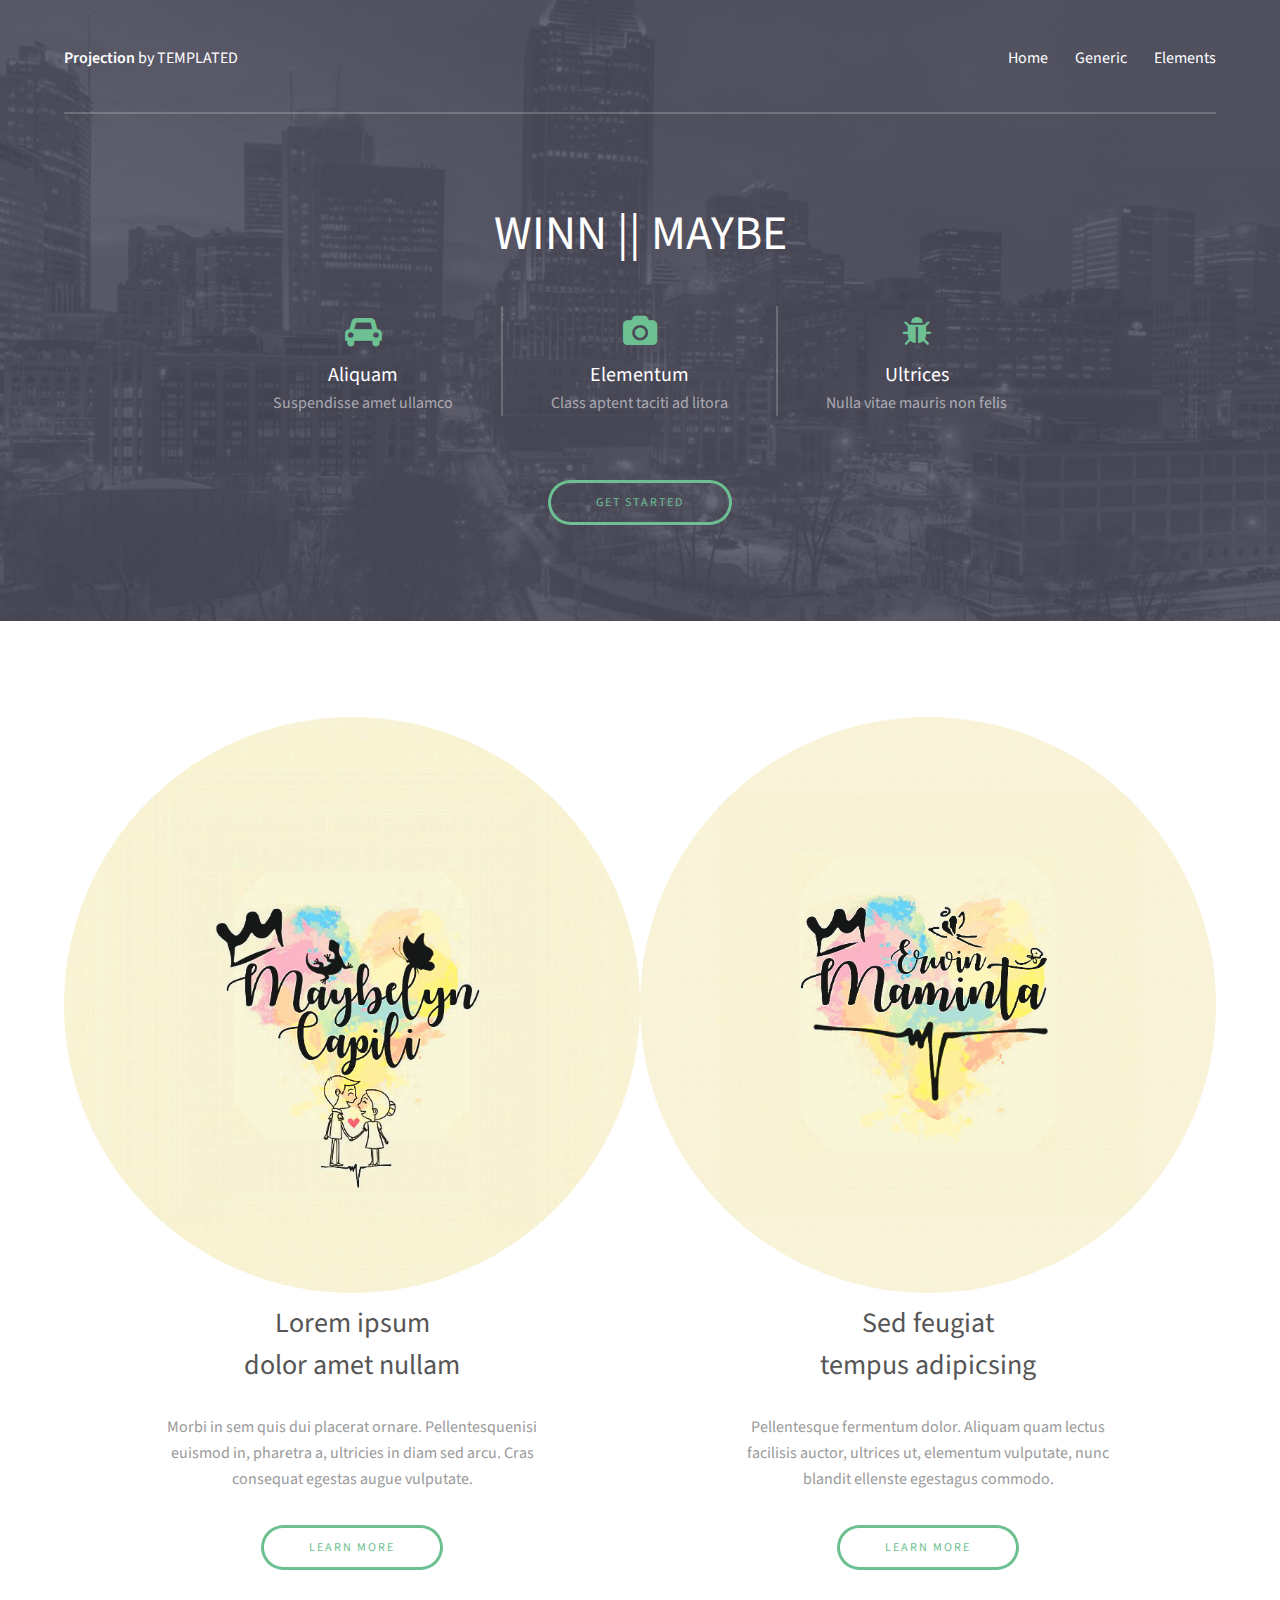
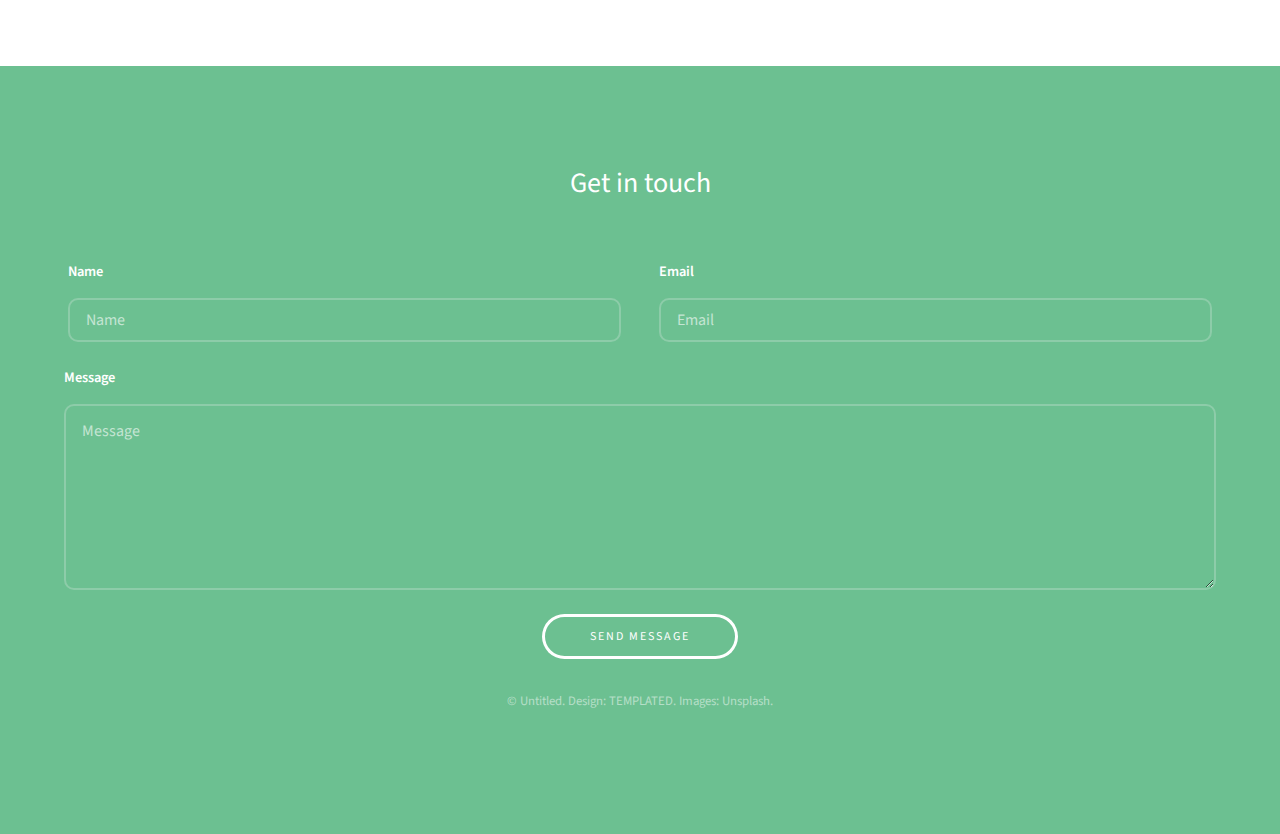
==== index.html @ 6ca0cdcb "File name changes" ====
<!DOCTYPE HTML>
<!--
	Projection by TEMPLATED
	templated.co @templatedco
	Released for free under the Creative Commons Attribution 3.0 license (templated.co/license)
-->
<html>
	<head>
		<title>Erwin and Maybe</title>
		<meta charset="utf-8" />
		<meta name="viewport" content="width=device-width, initial-scale=1" />
		<link rel="stylesheet" href="assets/css/main.css" />
	</head>
	<body>

		<!-- Header -->
			<header id="header">
				<div class="inner">
					<a href="index.html" class="logo"><strong>Projection</strong> by TEMPLATED</a>
					<nav id="nav">
						<a href="index.html">Home</a>
						<a href="generic.html">Generic</a>
						<a href="elements.html">Elements</a>
					</nav>
					<a href="#navPanel" class="navPanelToggle"><span class="fa fa-bars"></span></a>
				</div>
			</header>

		<!-- Banner -->
			<section id="banner">
				<div class="inner">
					<header>
						<h1>WINN || MAYBE</h1>
					</header>

					<div class="flex ">

						<div>
							<span class="icon fa-car"></span>
							<h3>Aliquam</h3>
							<p>Suspendisse amet ullamco</p>
						</div>

						<div>
							<span class="icon fa-camera"></span>
							<h3>Elementum</h3>
							<p>Class aptent taciti ad litora</p>
						</div>

						<div>
							<span class="icon fa-bug"></span>
							<h3>Ultrices</h3>
							<p>Nulla vitae mauris non felis</p>
						</div>

					</div>

					<footer>
						<a href="#" class="button">Get Started</a>
					</footer>
				</div>
			</section>


		<!-- Three -->
			<section id="three" class="wrapper align-center">
				<div class="inner">
					<div class="flex flex-2">
						<article>
							<div class="image round">
								<img src="images/images/erwin.jpg" width="100%" alt="Winn"/>
							</div>
							<header>
								<h3>Lorem ipsum<br /> dolor amet nullam</h3>
							</header>
							<p>Morbi in sem quis dui placerat ornare. Pellentesquenisi<br />euismod in, pharetra a, ultricies in diam sed arcu. Cras<br />consequat  egestas augue vulputate.</p>
							<footer>
								<a href="#" class="button">Learn More</a>
							</footer>
						</article>
						<article>
							<div class="image round">
								<img src="images/images/maybe.jpg" width="100%" alt="Maybe"/>
							</div>
							<header>
								<h3>Sed feugiat<br /> tempus adipicsing</h3>
							</header>
							<p>Pellentesque fermentum dolor. Aliquam quam lectus<br />facilisis auctor, ultrices ut, elementum vulputate, nunc<br /> blandit ellenste egestagus commodo.</p>
							<footer>
								<a href="#" class="button">Learn More</a>
							</footer>
						</article>
					</div>
				</div>
			</section>

		<!-- Footer -->
			<footer id="footer">
				<div class="inner">

					<h3>Get in touch</h3>

					<form action="#" method="post">

						<div class="field half first">
							<label for="name">Name</label>
							<input name="name" id="name" type="text" placeholder="Name">
						</div>
						<div class="field half">
							<label for="email">Email</label>
							<input name="email" id="email" type="email" placeholder="Email">
						</div>
						<div class="field">
							<label for="message">Message</label>
							<textarea name="message" id="message" rows="6" placeholder="Message"></textarea>
						</div>
						<ul class="actions">
							<li><input value="Send Message" class="button alt" type="submit"></li>
						</ul>
					</form>

					<div class="copyright">
						&copy; Untitled. Design: <a href="https://templated.co">TEMPLATED</a>. Images: <a href="https://unsplash.com">Unsplash</a>.
					</div>

				</div>
			</footer>

<!-- Scripts -->
	<script src="assets/js/jquery.min.js"></script>
			<script src="assets/js/skel.min.js"></script>
			<script src="assets/js/util.js"></script>
			<script src="assets/js/main.js"></script>


	</body>
</html>
---- assets/css/main.css ----
@charset "UTF-8";
@import url(font-awesome.min.css);
@import "https://fonts.googleapis.com/css?family=Source+Sans+Pro:300,400,600";

/*
	Projection by TEMPLATED
	templated.co @templatedco
	Released for free under the Creative Commons Attribution 3.0 license (templated.co/license)
*/

/* Reset */

	html, body, div, span, applet, object, iframe, h1, h2, h3, h4, h5, h6, p, blockquote, pre, a, abbr, acronym, address, big, cite, code, del, dfn, em, img, ins, kbd, q, s, samp, small, strike, strong, sub, sup, tt, var, b, u, i, center, dl, dt, dd, ol, ul, li, fieldset, form, label, legend, table, caption, tbody, tfoot, thead, tr, th, td, article, aside, canvas, details, embed, figure, figcaption, footer, header, hgroup, menu, nav, output, ruby, section, summary, time, mark, audio, video {
		margin: 0;
		padding: 0;
		border: 0;
		font-size: 100%;
		font: inherit;
		vertical-align: baseline;
	}

	article, aside, details, figcaption, figure, footer, header, hgroup, menu, nav, section {
		display: block;
	}

	body {
		line-height: 1;
	}

	ol, ul {
		list-style: none;
	}

	blockquote, q {
		quotes: none;
	}

	blockquote:before, blockquote:after, q:before, q:after {
		content: '';
		content: none;
	}

	table {
		border-collapse: collapse;
		border-spacing: 0;
	}

	body {
		-webkit-text-size-adjust: none;
	}

/* Box Model */

	*, *:before, *:after {
		-moz-box-sizing: border-box;
		-webkit-box-sizing: border-box;
		box-sizing: border-box;
	}

/* Containers */

	.container {
		margin-left: auto;
		margin-right: auto;
	}

	.container.\31 25\25 {
		width: 100%;
		max-width: 100em;
		min-width: 80em;
	}

	.container.\37 5\25 {
		width: 60em;
	}

	.container.\35 0\25 {
		width: 40em;
	}

	.container.\32 5\25 {
		width: 20em;
	}

	.container {
		width: 80em;
	}

	@media screen and (max-width: 1680px) {

		.container.\31 25\25 {
			width: 100%;
			max-width: 100em;
			min-width: 80em;
		}

		.container.\37 5\25 {
			width: 60em;
		}

		.container.\35 0\25 {
			width: 40em;
		}

		.container.\32 5\25 {
			width: 20em;
		}

		.container {
			width: 80em;
		}

	}

	@media screen and (max-width: 1280px) {

		.container.\31 25\25 {
			width: 100%;
			max-width: 81.25em;
			min-width: 65em;
		}

		.container.\37 5\25 {
			width: 48.75em;
		}

		.container.\35 0\25 {
			width: 32.5em;
		}

		.container.\32 5\25 {
			width: 16.25em;
		}

		.container {
			width: 65em;
		}

	}

	@media screen and (max-width: 980px) {

		.container.\31 25\25 {
			width: 100%;
			max-width: 112.5%;
			min-width: 90%;
		}

		.container.\37 5\25 {
			width: 67.5%;
		}

		.container.\35 0\25 {
			width: 45%;
		}

		.container.\32 5\25 {
			width: 22.5%;
		}

		.container {
			width: 90%;
		}

	}

	@media screen and (max-width: 736px) {

		.container.\31 25\25 {
			width: 100%;
			max-width: 112.5%;
			min-width: 90%;
		}

		.container.\37 5\25 {
			width: 67.5%;
		}

		.container.\35 0\25 {
			width: 45%;
		}

		.container.\32 5\25 {
			width: 22.5%;
		}

		.container {
			width: 90% !important;
		}

	}

	@media screen and (max-width: 480px) {

		.container.\31 25\25 {
			width: 100%;
			max-width: 112.5%;
			min-width: 90%;
		}

		.container.\37 5\25 {
			width: 67.5%;
		}

		.container.\35 0\25 {
			width: 45%;
		}

		.container.\32 5\25 {
			width: 22.5%;
		}

		.container {
			width: 90% !important;
		}

	}

/* Grid */

	.row {
		border-bottom: solid 1px transparent;
		-moz-box-sizing: border-box;
		-webkit-box-sizing: border-box;
		box-sizing: border-box;
	}

	.row > * {
		float: left;
		-moz-box-sizing: border-box;
		-webkit-box-sizing: border-box;
		box-sizing: border-box;
	}

	.row:after, .row:before {
		content: '';
		display: block;
		clear: both;
		height: 0;
	}

	.row.uniform > * > :first-child {
		margin-top: 0;
	}

	.row.uniform > * > :last-child {
		margin-bottom: 0;
	}

	.row.\30 \25 > * {
		padding: 0 0 0 0em;
	}

	.row.\30 \25 {
		margin: 0 0 -1px 0em;
	}

	.row.uniform.\30 \25 > * {
		padding: 0em 0 0 0em;
	}

	.row.uniform.\30 \25 {
		margin: 0em 0 -1px 0em;
	}

	.row > * {
		padding: 0 0 0 2em;
	}

	.row {
		margin: 0 0 -1px -2em;
	}

	.row.uniform > * {
		padding: 2em 0 0 2em;
	}

	.row.uniform {
		margin: -2em 0 -1px -2em;
	}

	.row.\32 00\25 > * {
		padding: 0 0 0 4em;
	}

	.row.\32 00\25 {
		margin: 0 0 -1px -4em;
	}

	.row.uniform.\32 00\25 > * {
		padding: 4em 0 0 4em;
	}

	.row.uniform.\32 00\25 {
		margin: -4em 0 -1px -4em;
	}

	.row.\31 50\25 > * {
		padding: 0 0 0 3em;
	}

	.row.\31 50\25 {
		margin: 0 0 -1px -3em;
	}

	.row.uniform.\31 50\25 > * {
		padding: 3em 0 0 3em;
	}

	.row.uniform.\31 50\25 {
		margin: -3em 0 -1px -3em;
	}

	.row.\35 0\25 > * {
		padding: 0 0 0 1em;
	}

	.row.\35 0\25 {
		margin: 0 0 -1px -1em;
	}

	.row.uniform.\35 0\25 > * {
		padding: 1em 0 0 1em;
	}

	.row.uniform.\35 0\25 {
		margin: -1em 0 -1px -1em;
	}

	.row.\32 5\25 > * {
		padding: 0 0 0 0.5em;
	}

	.row.\32 5\25 {
		margin: 0 0 -1px -0.5em;
	}

	.row.uniform.\32 5\25 > * {
		padding: 0.5em 0 0 0.5em;
	}

	.row.uniform.\32 5\25 {
		margin: -0.5em 0 -1px -0.5em;
	}

	.\31 2u, .\31 2u\24 {
		width: 100%;
		clear: none;
		margin-left: 0;
	}

	.\31 1u, .\31 1u\24 {
		width: 91.6666666667%;
		clear: none;
		margin-left: 0;
	}

	.\31 0u, .\31 0u\24 {
		width: 83.3333333333%;
		clear: none;
		margin-left: 0;
	}

	.\39 u, .\39 u\24 {
		width: 75%;
		clear: none;
		margin-left: 0;
	}

	.\38 u, .\38 u\24 {
		width: 66.6666666667%;
		clear: none;
		margin-left: 0;
	}

	.\37 u, .\37 u\24 {
		width: 58.3333333333%;
		clear: none;
		margin-left: 0;
	}

	.\36 u, .\36 u\24 {
		width: 50%;
		clear: none;
		margin-left: 0;
	}

	.\35 u, .\35 u\24 {
		width: 41.6666666667%;
		clear: none;
		margin-left: 0;
	}

	.\34 u, .\34 u\24 {
		width: 33.3333333333%;
		clear: none;
		margin-left: 0;
	}

	.\33 u, .\33 u\24 {
		width: 25%;
		clear: none;
		margin-left: 0;
	}

	.\32 u, .\32 u\24 {
		width: 16.6666666667%;
		clear: none;
		margin-left: 0;
	}

	.\31 u, .\31 u\24 {
		width: 8.3333333333%;
		clear: none;
		margin-left: 0;
	}

	.\31 2u\24 + *,
	.\31 1u\24 + *,
	.\31 0u\24 + *,
	.\39 u\24 + *,
	.\38 u\24 + *,
	.\37 u\24 + *,
	.\36 u\24 + *,
	.\35 u\24 + *,
	.\34 u\24 + *,
	.\33 u\24 + *,
	.\32 u\24 + *,
	.\31 u\24 + * {
		clear: left;
	}

	.\-11u {
		margin-left: 91.66667%;
	}

	.\-10u {
		margin-left: 83.33333%;
	}

	.\-9u {
		margin-left: 75%;
	}

	.\-8u {
		margin-left: 66.66667%;
	}

	.\-7u {
		margin-left: 58.33333%;
	}

	.\-6u {
		margin-left: 50%;
	}

	.\-5u {
		margin-left: 41.66667%;
	}

	.\-4u {
		margin-left: 33.33333%;
	}

	.\-3u {
		margin-left: 25%;
	}

	.\-2u {
		margin-left: 16.66667%;
	}

	.\-1u {
		margin-left: 8.33333%;
	}

	@media screen and (max-width: 1680px) {

		.row > * {
			padding: 0 0 0 2em;
		}

		.row {
			margin: 0 0 -1px -2em;
		}

		.row.uniform > * {
			padding: 2em 0 0 2em;
		}

		.row.uniform {
			margin: -2em 0 -1px -2em;
		}

		.row.\32 00\25 > * {
			padding: 0 0 0 4em;
		}

		.row.\32 00\25 {
			margin: 0 0 -1px -4em;
		}

		.row.uniform.\32 00\25 > * {
			padding: 4em 0 0 4em;
		}

		.row.uniform.\32 00\25 {
			margin: -4em 0 -1px -4em;
		}

		.row.\31 50\25 > * {
			padding: 0 0 0 3em;
		}

		.row.\31 50\25 {
			margin: 0 0 -1px -3em;
		}

		.row.uniform.\31 50\25 > * {
			padding: 3em 0 0 3em;
		}

		.row.uniform.\31 50\25 {
			margin: -3em 0 -1px -3em;
		}

		.row.\35 0\25 > * {
			padding: 0 0 0 1em;
		}

		.row.\35 0\25 {
			margin: 0 0 -1px -1em;
		}

		.row.uniform.\35 0\25 > * {
			padding: 1em 0 0 1em;
		}

		.row.uniform.\35 0\25 {
			margin: -1em 0 -1px -1em;
		}

		.row.\32 5\25 > * {
			padding: 0 0 0 0.5em;
		}

		.row.\32 5\25 {
			margin: 0 0 -1px -0.5em;
		}

		.row.uniform.\32 5\25 > * {
			padding: 0.5em 0 0 0.5em;
		}

		.row.uniform.\32 5\25 {
			margin: -0.5em 0 -1px -0.5em;
		}

		.\31 2u\28xlarge\29, .\31 2u\24\28xlarge\29 {
			width: 100%;
			clear: none;
			margin-left: 0;
		}

		.\31 1u\28xlarge\29, .\31 1u\24\28xlarge\29 {
			width: 91.6666666667%;
			clear: none;
			margin-left: 0;
		}

		.\31 0u\28xlarge\29, .\31 0u\24\28xlarge\29 {
			width: 83.3333333333%;
			clear: none;
			margin-left: 0;
		}

		.\39 u\28xlarge\29, .\39 u\24\28xlarge\29 {
			width: 75%;
			clear: none;
			margin-left: 0;
		}

		.\38 u\28xlarge\29, .\38 u\24\28xlarge\29 {
			width: 66.6666666667%;
			clear: none;
			margin-left: 0;
		}

		.\37 u\28xlarge\29, .\37 u\24\28xlarge\29 {
			width: 58.3333333333%;
			clear: none;
			margin-left: 0;
		}

		.\36 u\28xlarge\29, .\36 u\24\28xlarge\29 {
			width: 50%;
			clear: none;
			margin-left: 0;
		}

		.\35 u\28xlarge\29, .\35 u\24\28xlarge\29 {
			width: 41.6666666667%;
			clear: none;
			margin-left: 0;
		}

		.\34 u\28xlarge\29, .\34 u\24\28xlarge\29 {
			width: 33.3333333333%;
			clear: none;
			margin-left: 0;
		}

		.\33 u\28xlarge\29, .\33 u\24\28xlarge\29 {
			width: 25%;
			clear: none;
			margin-left: 0;
		}

		.\32 u\28xlarge\29, .\32 u\24\28xlarge\29 {
			width: 16.6666666667%;
			clear: none;
			margin-left: 0;
		}

		.\31 u\28xlarge\29, .\31 u\24\28xlarge\29 {
			width: 8.3333333333%;
			clear: none;
			margin-left: 0;
		}

		.\31 2u\24\28xlarge\29 + *,
		.\31 1u\24\28xlarge\29 + *,
		.\31 0u\24\28xlarge\29 + *,
		.\39 u\24\28xlarge\29 + *,
		.\38 u\24\28xlarge\29 + *,
		.\37 u\24\28xlarge\29 + *,
		.\36 u\24\28xlarge\29 + *,
		.\35 u\24\28xlarge\29 + *,
		.\34 u\24\28xlarge\29 + *,
		.\33 u\24\28xlarge\29 + *,
		.\32 u\24\28xlarge\29 + *,
		.\31 u\24\28xlarge\29 + * {
			clear: left;
		}

		.\-11u\28xlarge\29 {
			margin-left: 91.66667%;
		}

		.\-10u\28xlarge\29 {
			margin-left: 83.33333%;
		}

		.\-9u\28xlarge\29 {
			margin-left: 75%;
		}

		.\-8u\28xlarge\29 {
			margin-left: 66.66667%;
		}

		.\-7u\28xlarge\29 {
			margin-left: 58.33333%;
		}

		.\-6u\28xlarge\29 {
			margin-left: 50%;
		}

		.\-5u\28xlarge\29 {
			margin-left: 41.66667%;
		}

		.\-4u\28xlarge\29 {
			margin-left: 33.33333%;
		}

		.\-3u\28xlarge\29 {
			margin-left: 25%;
		}

		.\-2u\28xlarge\29 {
			margin-left: 16.66667%;
		}

		.\-1u\28xlarge\29 {
			margin-left: 8.33333%;
		}

	}

	@media screen and (max-width: 1280px) {

		.row > * {
			padding: 0 0 0 1.5em;
		}

		.row {
			margin: 0 0 -1px -1.5em;
		}

		.row.uniform > * {
			padding: 1.5em 0 0 1.5em;
		}

		.row.uniform {
			margin: -1.5em 0 -1px -1.5em;
		}

		.row.\32 00\25 > * {
			padding: 0 0 0 3em;
		}

		.row.\32 00\25 {
			margin: 0 0 -1px -3em;
		}

		.row.uniform.\32 00\25 > * {
			padding: 3em 0 0 3em;
		}

		.row.uniform.\32 00\25 {
			margin: -3em 0 -1px -3em;
		}

		.row.\31 50\25 > * {
			padding: 0 0 0 2.25em;
		}

		.row.\31 50\25 {
			margin: 0 0 -1px -2.25em;
		}

		.row.uniform.\31 50\25 > * {
			padding: 2.25em 0 0 2.25em;
		}

		.row.uniform.\31 50\25 {
			margin: -2.25em 0 -1px -2.25em;
		}

		.row.\35 0\25 > * {
			padding: 0 0 0 0.75em;
		}

		.row.\35 0\25 {
			margin: 0 0 -1px -0.75em;
		}

		.row.uniform.\35 0\25 > * {
			padding: 0.75em 0 0 0.75em;
		}

		.row.uniform.\35 0\25 {
			margin: -0.75em 0 -1px -0.75em;
		}

		.row.\32 5\25 > * {
			padding: 0 0 0 0.375em;
		}

		.row.\32 5\25 {
			margin: 0 0 -1px -0.375em;
		}

		.row.uniform.\32 5\25 > * {
			padding: 0.375em 0 0 0.375em;
		}

		.row.uniform.\32 5\25 {
			margin: -0.375em 0 -1px -0.375em;
		}

		.\31 2u\28large\29, .\31 2u\24\28large\29 {
			width: 100%;
			clear: none;
			margin-left: 0;
		}

		.\31 1u\28large\29, .\31 1u\24\28large\29 {
			width: 91.6666666667%;
			clear: none;
			margin-left: 0;
		}

		.\31 0u\28large\29, .\31 0u\24\28large\29 {
			width: 83.3333333333%;
			clear: none;
			margin-left: 0;
		}

		.\39 u\28large\29, .\39 u\24\28large\29 {
			width: 75%;
			clear: none;
			margin-left: 0;
		}

		.\38 u\28large\29, .\38 u\24\28large\29 {
			width: 66.6666666667%;
			clear: none;
			margin-left: 0;
		}

		.\37 u\28large\29, .\37 u\24\28large\29 {
			width: 58.3333333333%;
			clear: none;
			margin-left: 0;
		}

		.\36 u\28large\29, .\36 u\24\28large\29 {
			width: 50%;
			clear: none;
			margin-left: 0;
		}

		.\35 u\28large\29, .\35 u\24\28large\29 {
			width: 41.6666666667%;
			clear: none;
			margin-left: 0;
		}

		.\34 u\28large\29, .\34 u\24\28large\29 {
			width: 33.3333333333%;
			clear: none;
			margin-left: 0;
		}

		.\33 u\28large\29, .\33 u\24\28large\29 {
			width: 25%;
			clear: none;
			margin-left: 0;
		}

		.\32 u\28large\29, .\32 u\24\28large\29 {
			width: 16.6666666667%;
			clear: none;
			margin-left: 0;
		}

		.\31 u\28large\29, .\31 u\24\28large\29 {
			width: 8.3333333333%;
			clear: none;
			margin-left: 0;
		}

		.\31 2u\24\28large\29 + *,
		.\31 1u\24\28large\29 + *,
		.\31 0u\24\28large\29 + *,
		.\39 u\24\28large\29 + *,
		.\38 u\24\28large\29 + *,
		.\37 u\24\28large\29 + *,
		.\36 u\24\28large\29 + *,
		.\35 u\24\28large\29 + *,
		.\34 u\24\28large\29 + *,
		.\33 u\24\28large\29 + *,
		.\32 u\24\28large\29 + *,
		.\31 u\24\28large\29 + * {
			clear: left;
		}

		.\-11u\28large\29 {
			margin-left: 91.66667%;
		}

		.\-10u\28large\29 {
			margin-left: 83.33333%;
		}

		.\-9u\28large\29 {
			margin-left: 75%;
		}

		.\-8u\28large\29 {
			margin-left: 66.66667%;
		}

		.\-7u\28large\29 {
			margin-left: 58.33333%;
		}

		.\-6u\28large\29 {
			margin-left: 50%;
		}

		.\-5u\28large\29 {
			margin-left: 41.66667%;
		}

		.\-4u\28large\29 {
			margin-left: 33.33333%;
		}

		.\-3u\28large\29 {
			margin-left: 25%;
		}

		.\-2u\28large\29 {
			margin-left: 16.66667%;
		}

		.\-1u\28large\29 {
			margin-left: 8.33333%;
		}

	}

	@media screen and (max-width: 980px) {

		.row > * {
			padding: 0 0 0 1.5em;
		}

		.row {
			margin: 0 0 -1px -1.5em;
		}

		.row.uniform > * {
			padding: 1.5em 0 0 1.5em;
		}

		.row.uniform {
			margin: -1.5em 0 -1px -1.5em;
		}

		.row.\32 00\25 > * {
			padding: 0 0 0 3em;
		}

		.row.\32 00\25 {
			margin: 0 0 -1px -3em;
		}

		.row.uniform.\32 00\25 > * {
			padding: 3em 0 0 3em;
		}

		.row.uniform.\32 00\25 {
			margin: -3em 0 -1px -3em;
		}

		.row.\31 50\25 > * {
			padding: 0 0 0 2.25em;
		}

		.row.\31 50\25 {
			margin: 0 0 -1px -2.25em;
		}

		.row.uniform.\31 50\25 > * {
			padding: 2.25em 0 0 2.25em;
		}

		.row.uniform.\31 50\25 {
			margin: -2.25em 0 -1px -2.25em;
		}

		.row.\35 0\25 > * {
			padding: 0 0 0 0.75em;
		}

		.row.\35 0\25 {
			margin: 0 0 -1px -0.75em;
		}

		.row.uniform.\35 0\25 > * {
			padding: 0.75em 0 0 0.75em;
		}

		.row.uniform.\35 0\25 {
			margin: -0.75em 0 -1px -0.75em;
		}

		.row.\32 5\25 > * {
			padding: 0 0 0 0.375em;
		}

		.row.\32 5\25 {
			margin: 0 0 -1px -0.375em;
		}

		.row.uniform.\32 5\25 > * {
			padding: 0.375em 0 0 0.375em;
		}

		.row.uniform.\32 5\25 {
			margin: -0.375em 0 -1px -0.375em;
		}

		.\31 2u\28medium\29, .\31 2u\24\28medium\29 {
			width: 100%;
			clear: none;
			margin-left: 0;
		}

		.\31 1u\28medium\29, .\31 1u\24\28medium\29 {
			width: 91.6666666667%;
			clear: none;
			margin-left: 0;
		}

		.\31 0u\28medium\29, .\31 0u\24\28medium\29 {
			width: 83.3333333333%;
			clear: none;
			margin-left: 0;
		}

		.\39 u\28medium\29, .\39 u\24\28medium\29 {
			width: 75%;
			clear: none;
			margin-left: 0;
		}

		.\38 u\28medium\29, .\38 u\24\28medium\29 {
			width: 66.6666666667%;
			clear: none;
			margin-left: 0;
		}

		.\37 u\28medium\29, .\37 u\24\28medium\29 {
			width: 58.3333333333%;
			clear: none;
			margin-left: 0;
		}

		.\36 u\28medium\29, .\36 u\24\28medium\29 {
			width: 50%;
			clear: none;
			margin-left: 0;
		}

		.\35 u\28medium\29, .\35 u\24\28medium\29 {
			width: 41.6666666667%;
			clear: none;
			margin-left: 0;
		}

		.\34 u\28medium\29, .\34 u\24\28medium\29 {
			width: 33.3333333333%;
			clear: none;
			margin-left: 0;
		}

		.\33 u\28medium\29, .\33 u\24\28medium\29 {
			width: 25%;
			clear: none;
			margin-left: 0;
		}

		.\32 u\28medium\29, .\32 u\24\28medium\29 {
			width: 16.6666666667%;
			clear: none;
			margin-left: 0;
		}

		.\31 u\28medium\29, .\31 u\24\28medium\29 {
			width: 8.3333333333%;
			clear: none;
			margin-left: 0;
		}

		.\31 2u\24\28medium\29 + *,
		.\31 1u\24\28medium\29 + *,
		.\31 0u\24\28medium\29 + *,
		.\39 u\24\28medium\29 + *,
		.\38 u\24\28medium\29 + *,
		.\37 u\24\28medium\29 + *,
		.\36 u\24\28medium\29 + *,
		.\35 u\24\28medium\29 + *,
		.\34 u\24\28medium\29 + *,
		.\33 u\24\28medium\29 + *,
		.\32 u\24\28medium\29 + *,
		.\31 u\24\28medium\29 + * {
			clear: left;
		}

		.\-11u\28medium\29 {
			margin-left: 91.66667%;
		}

		.\-10u\28medium\29 {
			margin-left: 83.33333%;
		}

		.\-9u\28medium\29 {
			margin-left: 75%;
		}

		.\-8u\28medium\29 {
			margin-left: 66.66667%;
		}

		.\-7u\28medium\29 {
			margin-left: 58.33333%;
		}

		.\-6u\28medium\29 {
			margin-left: 50%;
		}

		.\-5u\28medium\29 {
			margin-left: 41.66667%;
		}

		.\-4u\28medium\29 {
			margin-left: 33.33333%;
		}

		.\-3u\28medium\29 {
			margin-left: 25%;
		}

		.\-2u\28medium\29 {
			margin-left: 16.66667%;
		}

		.\-1u\28medium\29 {
			margin-left: 8.33333%;
		}

	}

	@media screen and (max-width: 736px) {

		.row > * {
			padding: 0 0 0 1.25em;
		}

		.row {
			margin: 0 0 -1px -1.25em;
		}

		.row.uniform > * {
			padding: 1.25em 0 0 1.25em;
		}

		.row.uniform {
			margin: -1.25em 0 -1px -1.25em;
		}

		.row.\32 00\25 > * {
			padding: 0 0 0 2.5em;
		}

		.row.\32 00\25 {
			margin: 0 0 -1px -2.5em;
		}

		.row.uniform.\32 00\25 > * {
			padding: 2.5em 0 0 2.5em;
		}

		.row.uniform.\32 00\25 {
			margin: -2.5em 0 -1px -2.5em;
		}

		.row.\31 50\25 > * {
			padding: 0 0 0 1.875em;
		}

		.row.\31 50\25 {
			margin: 0 0 -1px -1.875em;
		}

		.row.uniform.\31 50\25 > * {
			padding: 1.875em 0 0 1.875em;
		}

		.row.uniform.\31 50\25 {
			margin: -1.875em 0 -1px -1.875em;
		}

		.row.\35 0\25 > * {
			padding: 0 0 0 0.625em;
		}

		.row.\35 0\25 {
			margin: 0 0 -1px -0.625em;
		}

		.row.uniform.\35 0\25 > * {
			padding: 0.625em 0 0 0.625em;
		}

		.row.uniform.\35 0\25 {
			margin: -0.625em 0 -1px -0.625em;
		}

		.row.\32 5\25 > * {
			padding: 0 0 0 0.3125em;
		}

		.row.\32 5\25 {
			margin: 0 0 -1px -0.3125em;
		}

		.row.uniform.\32 5\25 > * {
			padding: 0.3125em 0 0 0.3125em;
		}

		.row.uniform.\32 5\25 {
			margin: -0.3125em 0 -1px -0.3125em;
		}

		.\31 2u\28small\29, .\31 2u\24\28small\29 {
			width: 100%;
			clear: none;
			margin-left: 0;
		}

		.\31 1u\28small\29, .\31 1u\24\28small\29 {
			width: 91.6666666667%;
			clear: none;
			margin-left: 0;
		}

		.\31 0u\28small\29, .\31 0u\24\28small\29 {
			width: 83.3333333333%;
			clear: none;
			margin-left: 0;
		}

		.\39 u\28small\29, .\39 u\24\28small\29 {
			width: 75%;
			clear: none;
			margin-left: 0;
		}

		.\38 u\28small\29, .\38 u\24\28small\29 {
			width: 66.6666666667%;
			clear: none;
			margin-left: 0;
		}

		.\37 u\28small\29, .\37 u\24\28small\29 {
			width: 58.3333333333%;
			clear: none;
			margin-left: 0;
		}

		.\36 u\28small\29, .\36 u\24\28small\29 {
			width: 50%;
			clear: none;
			margin-left: 0;
		}

		.\35 u\28small\29, .\35 u\24\28small\29 {
			width: 41.6666666667%;
			clear: none;
			margin-left: 0;
		}

		.\34 u\28small\29, .\34 u\24\28small\29 {
			width: 33.3333333333%;
			clear: none;
			margin-left: 0;
		}

		.\33 u\28small\29, .\33 u\24\28small\29 {
			width: 25%;
			clear: none;
			margin-left: 0;
		}

		.\32 u\28small\29, .\32 u\24\28small\29 {
			width: 16.6666666667%;
			clear: none;
			margin-left: 0;
		}

		.\31 u\28small\29, .\31 u\24\28small\29 {
			width: 8.3333333333%;
			clear: none;
			margin-left: 0;
		}

		.\31 2u\24\28small\29 + *,
		.\31 1u\24\28small\29 + *,
		.\31 0u\24\28small\29 + *,
		.\39 u\24\28small\29 + *,
		.\38 u\24\28small\29 + *,
		.\37 u\24\28small\29 + *,
		.\36 u\24\28small\29 + *,
		.\35 u\24\28small\29 + *,
		.\34 u\24\28small\29 + *,
		.\33 u\24\28small\29 + *,
		.\32 u\24\28small\29 + *,
		.\31 u\24\28small\29 + * {
			clear: left;
		}

		.\-11u\28small\29 {
			margin-left: 91.66667%;
		}

		.\-10u\28small\29 {
			margin-left: 83.33333%;
		}

		.\-9u\28small\29 {
			margin-left: 75%;
		}

		.\-8u\28small\29 {
			margin-left: 66.66667%;
		}

		.\-7u\28small\29 {
			margin-left: 58.33333%;
		}

		.\-6u\28small\29 {
			margin-left: 50%;
		}

		.\-5u\28small\29 {
			margin-left: 41.66667%;
		}

		.\-4u\28small\29 {
			margin-left: 33.33333%;
		}

		.\-3u\28small\29 {
			margin-left: 25%;
		}

		.\-2u\28small\29 {
			margin-left: 16.66667%;
		}

		.\-1u\28small\29 {
			margin-left: 8.33333%;
		}

	}

	@media screen and (max-width: 480px) {

		.row > * {
			padding: 0 0 0 1.25em;
		}

		.row {
			margin: 0 0 -1px -1.25em;
		}

		.row.uniform > * {
			padding: 1.25em 0 0 1.25em;
		}

		.row.uniform {
			margin: -1.25em 0 -1px -1.25em;
		}

		.row.\32 00\25 > * {
			padding: 0 0 0 2.5em;
		}

		.row.\32 00\25 {
			margin: 0 0 -1px -2.5em;
		}

		.row.uniform.\32 00\25 > * {
			padding: 2.5em 0 0 2.5em;
		}

		.row.uniform.\32 00\25 {
			margin: -2.5em 0 -1px -2.5em;
		}

		.row.\31 50\25 > * {
			padding: 0 0 0 1.875em;
		}

		.row.\31 50\25 {
			margin: 0 0 -1px -1.875em;
		}

		.row.uniform.\31 50\25 > * {
			padding: 1.875em 0 0 1.875em;
		}

		.row.uniform.\31 50\25 {
			margin: -1.875em 0 -1px -1.875em;
		}

		.row.\35 0\25 > * {
			padding: 0 0 0 0.625em;
		}

		.row.\35 0\25 {
			margin: 0 0 -1px -0.625em;
		}

		.row.uniform.\35 0\25 > * {
			padding: 0.625em 0 0 0.625em;
		}

		.row.uniform.\35 0\25 {
			margin: -0.625em 0 -1px -0.625em;
		}

		.row.\32 5\25 > * {
			padding: 0 0 0 0.3125em;
		}

		.row.\32 5\25 {
			margin: 0 0 -1px -0.3125em;
		}

		.row.uniform.\32 5\25 > * {
			padding: 0.3125em 0 0 0.3125em;
		}

		.row.uniform.\32 5\25 {
			margin: -0.3125em 0 -1px -0.3125em;
		}

		.\31 2u\28xsmall\29, .\31 2u\24\28xsmall\29 {
			width: 100%;
			clear: none;
			margin-left: 0;
		}

		.\31 1u\28xsmall\29, .\31 1u\24\28xsmall\29 {
			width: 91.6666666667%;
			clear: none;
			margin-left: 0;
		}

		.\31 0u\28xsmall\29, .\31 0u\24\28xsmall\29 {
			width: 83.3333333333%;
			clear: none;
			margin-left: 0;
		}

		.\39 u\28xsmall\29, .\39 u\24\28xsmall\29 {
			width: 75%;
			clear: none;
			margin-left: 0;
		}

		.\38 u\28xsmall\29, .\38 u\24\28xsmall\29 {
			width: 66.6666666667%;
			clear: none;
			margin-left: 0;
		}

		.\37 u\28xsmall\29, .\37 u\24\28xsmall\29 {
			width: 58.3333333333%;
			clear: none;
			margin-left: 0;
		}

		.\36 u\28xsmall\29, .\36 u\24\28xsmall\29 {
			width: 50%;
			clear: none;
			margin-left: 0;
		}

		.\35 u\28xsmall\29, .\35 u\24\28xsmall\29 {
			width: 41.6666666667%;
			clear: none;
			margin-left: 0;
		}

		.\34 u\28xsmall\29, .\34 u\24\28xsmall\29 {
			width: 33.3333333333%;
			clear: none;
			margin-left: 0;
		}

		.\33 u\28xsmall\29, .\33 u\24\28xsmall\29 {
			width: 25%;
			clear: none;
			margin-left: 0;
		}

		.\32 u\28xsmall\29, .\32 u\24\28xsmall\29 {
			width: 16.6666666667%;
			clear: none;
			margin-left: 0;
		}

		.\31 u\28xsmall\29, .\31 u\24\28xsmall\29 {
			width: 8.3333333333%;
			clear: none;
			margin-left: 0;
		}

		.\31 2u\24\28xsmall\29 + *,
		.\31 1u\24\28xsmall\29 + *,
		.\31 0u\24\28xsmall\29 + *,
		.\39 u\24\28xsmall\29 + *,
		.\38 u\24\28xsmall\29 + *,
		.\37 u\24\28xsmall\29 + *,
		.\36 u\24\28xsmall\29 + *,
		.\35 u\24\28xsmall\29 + *,
		.\34 u\24\28xsmall\29 + *,
		.\33 u\24\28xsmall\29 + *,
		.\32 u\24\28xsmall\29 + *,
		.\31 u\24\28xsmall\29 + * {
			clear: left;
		}

		.\-11u\28xsmall\29 {
			margin-left: 91.66667%;
		}

		.\-10u\28xsmall\29 {
			margin-left: 83.33333%;
		}

		.\-9u\28xsmall\29 {
			margin-left: 75%;
		}

		.\-8u\28xsmall\29 {
			margin-left: 66.66667%;
		}

		.\-7u\28xsmall\29 {
			margin-left: 58.33333%;
		}

		.\-6u\28xsmall\29 {
			margin-left: 50%;
		}

		.\-5u\28xsmall\29 {
			margin-left: 41.66667%;
		}

		.\-4u\28xsmall\29 {
			margin-left: 33.33333%;
		}

		.\-3u\28xsmall\29 {
			margin-left: 25%;
		}

		.\-2u\28xsmall\29 {
			margin-left: 16.66667%;
		}

		.\-1u\28xsmall\29 {
			margin-left: 8.33333%;
		}

	}

/* Basic */

	@-ms-viewport {
		width: device-width;
	}

	body {
		-ms-overflow-style: scrollbar;
	}

	@media screen and (max-width: 480px) {

		html, body {
			min-width: 320px;
		}

	}

	body {
		background: #fff;
	}

		body.is-loading *, body.is-loading *:before, body.is-loading *:after {
			-moz-animation: none !important;
			-webkit-animation: none !important;
			-ms-animation: none !important;
			animation: none !important;
			-moz-transition: none !important;
			-webkit-transition: none !important;
			-ms-transition: none !important;
			transition: none !important;
		}

/* Type */

	body, input, select, textarea {
		color: #9a9a9a;
		font-family: "Source Sans Pro", Arial, Helvetica, sans-serif;
		font-size: 14pt;
		font-weight: 400;
		line-height: 1.65;
	}

		@media screen and (max-width: 1680px) {

			body, input, select, textarea {
				font-size: 12pt;
			}

		}

		@media screen and (max-width: 1280px) {

			body, input, select, textarea {
				font-size: 12pt;
			}

		}

		@media screen and (max-width: 980px) {

			body, input, select, textarea {
				font-size: 12pt;
			}

		}

		@media screen and (max-width: 736px) {

			body, input, select, textarea {
				font-size: 12pt;
			}

		}

		@media screen and (max-width: 480px) {

			body, input, select, textarea {
				font-size: 12pt;
			}

		}

	a {
		color: #6cc091;
		text-decoration: underline;
	}

		a:hover {
			text-decoration: none;
		}

	strong, b {
		color: #555;
		font-weight: 600;
	}

	em, i {
		font-style: italic;
	}

	p {
		margin: 0 0 2em 0;
	}

	h1, h2, h3, h4, h5, h6 {
		color: #555;
		font-weight: 400;
		line-height: 1.5;
		margin: 0 0 1em 0;
	}

		h1 a, h2 a, h3 a, h4 a, h5 a, h6 a {
			color: inherit;
			text-decoration: none;
		}

	h2 {
		font-size: 1.85em;
		font-weight: 300;
	}

	h3 {
		font-size: 1.75em;
	}

		@media screen and (max-width: 480px) {

			h3 {
				font-size: 1.25em;
			}

		}

	h4 {
		font-size: 1.5em;
	}

	h5 {
		font-size: 0.9em;
	}

	h6 {
		font-size: 0.7em;
	}

	sub {
		font-size: 0.8em;
		position: relative;
		top: 0.5em;
	}

	sup {
		font-size: 0.8em;
		position: relative;
		top: -0.5em;
	}

	blockquote {
		border-left: solid 4px #dbdbdb;
		font-style: italic;
		margin: 0 0 2em 0;
		padding: 0.5em 0 0.5em 2em;
	}

	code {
		background: rgba(144, 144, 144, 0.075);
		border-radius: 0;
		border: solid 1px #dbdbdb;
		font-family: "Courier New", monospace;
		font-size: 0.9em;
		margin: 0 0.25em;
		padding: 0.25em 0.65em;
	}

	pre {
		-webkit-overflow-scrolling: touch;
		font-family: "Courier New", monospace;
		font-size: 0.9em;
		margin: 0 0 2em 0;
	}

		pre code {
			display: block;
			line-height: 1.75;
			padding: 1em 1.5em;
			overflow-x: auto;
		}

	hr {
		border: 0;
		border-bottom: solid 1px #dbdbdb;
		margin: 2em 0;
	}

		hr.major {
			margin: 3em 0;
		}

	.align-left {
		text-align: left;
	}

	.align-center {
		text-align: center;
	}

	.align-right {
		text-align: right;
	}

	.inner {
		max-width: 75em;
		margin: 0 auto;
	}

		@media screen and (max-width: 1280px) {

			.inner {
				max-width: 90%;
			}

		}

		@media screen and (max-width: 480px) {

			.inner {
				max-width: 90%;
			}

		}

/* Section/Article */

	section.special, article.special {
		text-align: center;
	}

		section.special article, article.special article {
			text-align: left;
		}

	section.wrapper, article.wrapper {
		padding: 6em 0;
	}

		section.wrapper header, article.wrapper header {
			margin-bottom: 4em;
		}

			section.wrapper header h2, article.wrapper header h2 {
				font-size: 2.75em;
				margin: 0 0 .5em 0;
			}

			section.wrapper header p, article.wrapper header p {
				font-size: 1em;
			}

		section.wrapper article header, article.wrapper article header {
			margin: 0;
		}

		@media screen and (max-width: 980px) {

			section.wrapper, article.wrapper {
				padding: 4em 0;
			}

		}

		@media screen and (max-width: 736px) {

			section.wrapper, article.wrapper {
				padding: 3em 0;
			}

				section.wrapper header, article.wrapper header {
					margin-bottom: 2em;
				}

					section.wrapper header h2, article.wrapper header h2 {
						font-size: 2em;
					}

					section.wrapper header p, article.wrapper header p {
						font-size: .9em;
					}

		}

		@media screen and (max-width: 480px) {

			section.wrapper article, article.wrapper article {
				text-align: center;
			}

		}

	header p {
		color: #bbb;
		position: relative;
		margin: 0 0 1.5em 0;
	}

	header h2 + p {
		font-size: 1.25em;
		margin-top: -1em;
	}

	header h3 + p {
		font-size: 1.1em;
		margin-top: -0.8em;
	}

	header h4 + p,
	header h5 + p,
	header h6 + p {
		font-size: 0.9em;
		margin-top: -0.6em;
	}

/* Flex */

	.flex {
		display: -ms-flexbox;
		-ms-flex-wrap: wrap;
		-ms-flex-pack: justify;
		-moz-justify-content: space-between;
		-webkit-justify-content: space-between;
		-ms-justify-content: space-between;
		justify-content: space-between;
		display: -moz-flex;
		display: -webkit-flex;
		display: -ms-flex;
		display: flex;
		-moz-flex-wrap: wrap;
		-webkit-flex-wrap: wrap;
		-ms-flex-wrap: wrap;
		flex-wrap: wrap;
		width: 100%;
	}

		.flex.flex-2 {
			-moz-justify-content: space-between;
			-webkit-justify-content: space-between;
			-ms-justify-content: space-between;
			justify-content: space-between;
		}

			.flex.flex-2 article {
				width: 50%;
			}

		@media screen and (max-width: 980px) {

			.flex.flex-2 article {
				width: 100%;
				margin-bottom: 3em;
			}

				.flex.flex-2 article:last-child {
					margin-bottom: 0;
				}

		}

		@media screen and (max-width: 480px) {

			.flex.flex-2 br {
				display: none;
			}

		}

/* Form */

	form {
		margin: 0 0 2em 0;
	}

		form .field {
			margin-bottom: 1.5em;
		}

			form .field.half {
				display: inline-block;
				width: 48%;
			}

				form .field.half.first {
					margin-right: 3%;
				}

		@media screen and (max-width: 980px) {

			form .field.half {
				display: block;
				width: 100%;
			}

				form .field.half.first {
					margin-right: 0;
				}

		}

	label {
		color: #555;
		display: block;
		font-size: 0.9em;
		font-weight: 600;
		margin: 0 0 1em 0;
	}

	input[type="text"],
	input[type="password"],
	input[type="email"],
	input[type="tel"],
	select,
	textarea {
		-moz-appearance: none;
		-webkit-appearance: none;
		-ms-appearance: none;
		appearance: none;
		background: #6cc091;
		border-radius: 10px;
		border: none;
		border: solid 2px #8dcca9;
		color: #fff;
		display: block;
		outline: 0;
		padding: 0 1em;
		text-decoration: none;
		width: 100%;
	}

		input[type="text"]:invalid,
		input[type="password"]:invalid,
		input[type="email"]:invalid,
		input[type="tel"]:invalid,
		select:invalid,
		textarea:invalid {
			box-shadow: none;
		}

		input[type="text"]:focus,
		input[type="password"]:focus,
		input[type="email"]:focus,
		input[type="tel"]:focus,
		select:focus,
		textarea:focus {
			border-color: #4bae77;
			box-shadow: 0 0 0 1px #4bae77;
		}

	.select-wrapper {
		text-decoration: none;
		display: block;
		position: relative;
	}

		.select-wrapper:before {
			content: "";
			-moz-osx-font-smoothing: grayscale;
			-webkit-font-smoothing: antialiased;
			font-family: FontAwesome;
			font-style: normal;
			font-weight: normal;
			text-transform: none !important;
		}

		.select-wrapper:before {
			color: #fff;
			display: block;
			height: 2.75em;
			line-height: 2.75em;
			pointer-events: none;
			position: absolute;
			right: 0;
			text-align: center;
			top: 0;
			width: 2.75em;
		}

		.select-wrapper select::-ms-expand {
			display: none;
		}

	input[type="text"],
	input[type="password"],
	input[type="email"],
	select {
		height: 2.75em;
	}

	textarea {
		padding: 0.75em 1em;
	}

	input[type="checkbox"],
	input[type="radio"] {
		-moz-appearance: none;
		-webkit-appearance: none;
		-ms-appearance: none;
		appearance: none;
		display: block;
		float: left;
		margin-right: -2em;
		opacity: 0;
		width: 1em;
		z-index: -1;
	}

		input[type="checkbox"] + label,
		input[type="radio"] + label {
			text-decoration: none;
			color: #9a9a9a;
			cursor: pointer;
			display: inline-block;
			font-size: 1em;
			font-weight: 400;
			padding-left: 2.4em;
			padding-right: 0.75em;
			position: relative;
		}

			input[type="checkbox"] + label:before,
			input[type="radio"] + label:before {
				-moz-osx-font-smoothing: grayscale;
				-webkit-font-smoothing: antialiased;
				font-family: FontAwesome;
				font-style: normal;
				font-weight: normal;
				text-transform: none !important;
			}

			input[type="checkbox"] + label:before,
			input[type="radio"] + label:before {
				background: rgba(144, 144, 144, 0.075);
				border-radius: 0;
				border: solid 1px #8dcca9;
				content: '';
				display: inline-block;
				height: 1.65em;
				left: 0;
				line-height: 1.58125em;
				position: absolute;
				text-align: center;
				top: 0;
				width: 1.65em;
			}

		input[type="checkbox"]:checked + label:before,
		input[type="radio"]:checked + label:before {
			background: #6cc091;
			border-color: #6cc091;
			color: #ffffff;
			content: '\f00c';
		}

		input[type="checkbox"]:focus + label:before,
		input[type="radio"]:focus + label:before {
			border-color: #6cc091;
			box-shadow: 0 0 0 1px #6cc091;
		}

	input[type="checkbox"] + label:before {
		border-radius: 0;
	}

	input[type="radio"] + label:before {
		border-radius: 100%;
	}

	::-webkit-input-placeholder {
		color: #c4e5d3 !important;
		opacity: 1.0;
	}

	:-moz-placeholder {
		color: #c4e5d3 !important;
		opacity: 1.0;
	}

	::-moz-placeholder {
		color: #c4e5d3 !important;
		opacity: 1.0;
	}

	:-ms-input-placeholder {
		color: #c4e5d3 !important;
		opacity: 1.0;
	}

	.formerize-placeholder {
		color: #c4e5d3 !important;
		opacity: 1.0;
	}

/* Box */

	.box {
		border: solid 1px #dbdbdb;
		margin-bottom: 2em;
		padding: 1.5em;
	}

		.box > :last-child,
		.box > :last-child > :last-child,
		.box > :last-child > :last-child > :last-child {
			margin-bottom: 0;
		}

		.box.alt {
			border: 0;
			border-radius: 0;
			padding: 0;
		}

		.box.person {
			border: solid 1px #8dcca9;
			padding: 3em 1.5em;
		}

			.box.person h3 {
				margin: 0;
			}

			.box.person .image {
				margin-bottom: 1em;
			}

				.box.person .image img {
					max-width: 100%;
				}

/* Icon */

	.icon {
		text-decoration: none;
		border-bottom: none;
		position: relative;
	}

		.icon:before {
			-moz-osx-font-smoothing: grayscale;
			-webkit-font-smoothing: antialiased;
			font-family: FontAwesome;
			font-style: normal;
			font-weight: normal;
			text-transform: none !important;
		}

		.icon > .label {
			display: none;
		}

/* Image */

	.image {
		border-radius: 0;
		border: 0;
		display: inline-block;
		position: relative;
	}

		.image img {
			border-radius: 0;
			display: block;
		}

		.image.left, .image.right {
			max-width: 40%;
		}

			.image.left img, .image.right img {
				width: 100%;
			}

		.image.round img {
			border-radius: 100%;
		}

		.image.left {
			float: left;
			padding: 0 1.5em 1em 0;
			top: 0.25em;
		}

		.image.right {
			float: right;
			padding: 0 0 1em 1.5em;
			top: 0.25em;
		}

		.image.fit {
			display: block;
			margin: 0 0 2em 0;
			width: 100%;
		}

			.image.fit img {
				width: 100%;
			}

		.image.main {
			display: block;
			margin: 0 0 3em 0;
			width: 100%;
		}

			.image.main img {
				width: 100%;
			}

/* List */

	ol {
		list-style: decimal;
		margin: 0 0 2em 0;
		padding-left: 1.25em;
	}

		ol li {
			padding-left: 0.25em;
		}

	ul {
		list-style: disc;
		margin: 0 0 2em 0;
		padding-left: 1em;
	}

		ul li {
			padding-left: 0.5em;
		}

		ul.alt {
			list-style: none;
			padding-left: 0;
		}

			ul.alt li {
				border-top: solid 1px #dbdbdb;
				padding: 0.5em 0;
			}

				ul.alt li:first-child {
					border-top: 0;
					padding-top: 0;
				}

			ul.alt.dark li {
				border-top: solid 1px rgba(0, 0, 0, 0.25);
			}

		ul.icons {
			cursor: default;
			list-style: none;
			padding-left: 0;
		}

			ul.icons li {
				display: inline-block;
				padding: 0 1em 0 0;
			}

				ul.icons li:last-child {
					padding-right: 0;
				}

				ul.icons li .icon:before {
					font-size: 2em;
				}

		ul.actions {
			cursor: default;
			list-style: none;
			padding-left: 0;
		}

			ul.actions li {
				display: inline-block;
				padding: 0 1em 0 0;
				vertical-align: middle;
			}

				ul.actions li:last-child {
					padding-right: 0;
				}

			ul.actions.small li {
				padding: 0 0.5em 0 0;
			}

			ul.actions.vertical li {
				display: block;
				padding: 1em 0 0 0;
			}

				ul.actions.vertical li:first-child {
					padding-top: 0;
				}

				ul.actions.vertical li > * {
					margin-bottom: 0;
				}

			ul.actions.vertical.small li {
				padding: 0.5em 0 0 0;
			}

				ul.actions.vertical.small li:first-child {
					padding-top: 0;
				}

			ul.actions.fit {
				display: table;
				margin-left: -1em;
				padding: 0;
				table-layout: fixed;
				width: calc(100% + 1em);
			}

				ul.actions.fit li {
					display: table-cell;
					padding: 0 0 0 1em;
				}

					ul.actions.fit li > * {
						margin-bottom: 0;
					}

				ul.actions.fit.small {
					margin-left: -0.5em;
					width: calc(100% + 0.5em);
				}

					ul.actions.fit.small li {
						padding: 0 0 0 0.5em;
					}

			@media screen and (max-width: 480px) {

				ul.actions {
					margin: 0 0 2em 0;
				}

					ul.actions li {
						padding: 1em 0 0 0;
						display: block;
						text-align: center;
						width: 100%;
					}

						ul.actions li:first-child {
							padding-top: 0;
						}

						ul.actions li > * {
							width: 100%;
							margin: 0 !important;
						}

							ul.actions li > *.icon:before {
								margin-left: -2em;
							}

					ul.actions.small li {
						padding: 0.5em 0 0 0;
					}

						ul.actions.small li:first-child {
							padding-top: 0;
						}

			}

	dl {
		margin: 0 0 2em 0;
	}

		dl dt {
			display: block;
			font-weight: 600;
			margin: 0 0 1em 0;
		}

		dl dd {
			margin-left: 2em;
		}

/* Table */

	.table-wrapper {
		-webkit-overflow-scrolling: touch;
		overflow-x: auto;
	}

	table {
		margin: 0 0 2em 0;
		width: 100%;
	}

		table tbody tr {
			border: solid 1px #dbdbdb;
			border-left: 0;
			border-right: 0;
		}

			table tbody tr:nth-child(2n + 1) {
				background-color: rgba(144, 144, 144, 0.075);
			}

		table td {
			padding: 0.75em 0.75em;
		}

		table th {
			color: #555;
			font-size: 0.9em;
			font-weight: 600;
			padding: 0 0.75em 0.75em 0.75em;
			text-align: left;
		}

		table thead {
			border-bottom: solid 2px #dbdbdb;
		}

		table tfoot {
			border-top: solid 2px #dbdbdb;
		}

		table.alt {
			border-collapse: separate;
		}

			table.alt tbody tr td {
				border: solid 1px #dbdbdb;
				border-left-width: 0;
				border-top-width: 0;
			}

				table.alt tbody tr td:first-child {
					border-left-width: 1px;
				}

			table.alt tbody tr:first-child td {
				border-top-width: 1px;
			}

			table.alt thead {
				border-bottom: 0;
			}

			table.alt tfoot {
				border-top: 0;
			}

/* Button */

	input[type="submit"],
	input[type="reset"],
	input[type="button"],
	button,
	.button {
		-moz-appearance: none;
		-webkit-appearance: none;
		-ms-appearance: none;
		appearance: none;
		-moz-transition: background-color 0.2s ease-in-out, color 0.2s ease-in-out;
		-webkit-transition: background-color 0.2s ease-in-out, color 0.2s ease-in-out;
		-ms-transition: background-color 0.2s ease-in-out, color 0.2s ease-in-out;
		transition: background-color 0.2s ease-in-out, color 0.2s ease-in-out;
		background-color: transparent;
		box-shadow: inset 0 0 0 3px #6cc091;
		color: #6cc091 !important;
		border-radius: 30px;
		border: 0;
		cursor: pointer;
		display: inline-block;
		font-size: .75em;
		font-weight: 400;
		height: 3.75em;
		line-height: 3.85em;
		letter-spacing: 2px;
		padding: 0 4em;
		text-align: center;
		text-decoration: none;
		text-transform: uppercase;
		white-space: nowrap;
	}

		input[type="submit"]:hover,
		input[type="reset"]:hover,
		input[type="button"]:hover,
		button:hover,
		.button:hover {
			background-color: rgba(108, 192, 145, 0.15);
		}

		input[type="submit"]:active,
		input[type="reset"]:active,
		input[type="button"]:active,
		button:active,
		.button:active {
			background-color: rgba(108, 192, 145, 0.15);
		}

		input[type="submit"].icon,
		input[type="reset"].icon,
		input[type="button"].icon,
		button.icon,
		.button.icon {
			padding-left: 1.35em;
		}

			input[type="submit"].icon:before,
			input[type="reset"].icon:before,
			input[type="button"].icon:before,
			button.icon:before,
			.button.icon:before {
				margin-right: 0.5em;
			}

		input[type="submit"].fit,
		input[type="reset"].fit,
		input[type="button"].fit,
		button.fit,
		.button.fit {
			display: block;
			margin: 0 0 1em 0;
			width: 100%;
		}

		input[type="submit"].small,
		input[type="reset"].small,
		input[type="button"].small,
		button.small,
		.button.small {
			font-size: 0.8em;
		}

		input[type="submit"].big,
		input[type="reset"].big,
		input[type="button"].big,
		button.big,
		.button.big {
			font-size: 1.35em;
		}

		input[type="submit"].alt,
		input[type="reset"].alt,
		input[type="button"].alt,
		button.alt,
		.button.alt {
			background-color: transparent;
			box-shadow: inset 0 0 0 3px #FFF;
			color: #fff !important;
		}

			input[type="submit"].alt:hover,
			input[type="reset"].alt:hover,
			input[type="button"].alt:hover,
			button.alt:hover,
			.button.alt:hover {
				background-color: #7ec89e;
			}

			input[type="submit"].alt:active,
			input[type="reset"].alt:active,
			input[type="button"].alt:active,
			button.alt:active,
			.button.alt:active {
				background-color: #7ec89e;
			}

			input[type="submit"].alt.icon:before,
			input[type="reset"].alt.icon:before,
			input[type="button"].alt.icon:before,
			button.alt.icon:before,
			.button.alt.icon:before {
				color: #bbb;
			}

		input[type="submit"].special,
		input[type="reset"].special,
		input[type="button"].special,
		button.special,
		.button.special {
			background-color: #6cc091;
			color: #ffffff !important;
		}

			input[type="submit"].special:hover,
			input[type="reset"].special:hover,
			input[type="button"].special:hover,
			button.special:hover,
			.button.special:hover {
				background-color: #7ec89e;
			}

			input[type="submit"].special:active,
			input[type="reset"].special:active,
			input[type="button"].special:active,
			button.special:active,
			.button.special:active {
				background-color: #5ab884;
			}

		input[type="submit"].disabled, input[type="submit"]:disabled,
		input[type="reset"].disabled,
		input[type="reset"]:disabled,
		input[type="button"].disabled,
		input[type="button"]:disabled,
		button.disabled,
		button:disabled,
		.button.disabled,
		.button:disabled {
			background-color: #9a9a9a !important;
			box-shadow: inset 0 -0.15em 0 0 rgba(0, 0, 0, 0.15);
			color: #fff !important;
			cursor: default;
			opacity: 0.25;
		}

		@media screen and (max-width: 480px) {

			input[type="submit"],
			input[type="reset"],
			input[type="button"],
			button,
			.button {
				padding: 0;
				width: 100%;
			}

		}

/* Header */

	.subpage {
		padding-top: 44px;
	}

		.subpage #header {
			background: #6cc091;
			top: 0;
			height: 44px;
			line-height: 44px;
			position: fixed;
		}

	#header {
		color: #fff;
		cursor: default;
		height: 3.25em;
		left: 0;
		line-height: 3.25em;
		position: absolute;
		text-align: right;
		top: 2em;
		width: 100%;
		z-index: 10001;
	}

		#header .inner {
			margin: 0 auto;
			position: relative;
		}

		#header .logo {
			color: #ffffff;
			display: inline-block;
			font-weight: 400;
			height: inherit;
			left: 0;
			line-height: inherit;
			margin: 0;
			padding: 0;
			position: absolute;
			top: 0;
			font-size: 1em;
		}

			#header .logo strong {
				color: #ffffff;
				font-weight: 600;
			}

		#header a {
			-moz-transition: color 0.2s ease-in-out;
			-webkit-transition: color 0.2s ease-in-out;
			-ms-transition: color 0.2s ease-in-out;
			transition: color 0.2s ease-in-out;
			display: inline-block;
			padding: 0 0.75em;
			color: inherit;
			text-decoration: none;
			font-size: 1em;
		}

			#header a:hover {
				color: #ffffff;
			}

			#header a:last-child {
				padding-right: 0;
			}

			#header a.navPanelToggle {
				display: none;
				text-decoration: none;
				height: 4em;
				width: 4em;
				z-index: 10003;
			}

				#header a.navPanelToggle .fa {
					font-size: 1.25em;
				}

				@media screen and (max-width: 980px) {

					#header a.navPanelToggle {
						display: inline-block;
					}

				}

			@media screen and (max-width: 736px) {

				#header a {
					padding: 0 0.5em;
				}

			}

	@media screen and (max-width: 980px) {

		#header {
			top: 1em;
		}

	}

	@media screen and (max-width: 736px) {

		#header {
			top: .5em;
		}

	}

	@media screen and (max-width: 480px) {

		#header {
			font-size: .9em;
		}

	}

/* Nav */

	@media screen and (max-width: 980px) {

		#nav {
			display: none;
		}

	}

	#navPanel {
		-moz-transform: translatex(20em);
		-webkit-transform: translatex(20em);
		-ms-transform: translatex(20em);
		transform: translatex(20em);
		-moz-transition: -moz-transform 0.2s ease-in-out, visibility 0.2s ease-in-out;
		-webkit-transition: -webkit-transform 0.2s ease-in-out, visibility 0.2s ease-in-out;
		-ms-transition: -ms-transform 0.2s ease-in-out, visibility 0.2s ease-in-out;
		transition: transform 0.2s ease-in-out, visibility 0.2s ease-in-out;
		-webkit-overflow-scrolling: touch;
		visibility: hidden;
		overflow-y: auto;
		position: fixed;
		right: 0;
		top: 0;
		background: #6cc091;
		color: #daefe3;
		height: 100%;
		max-width: 80%;
		width: 20em;
		padding: 0.5em 1.25em;
		z-index: 10010;
	}

		#navPanel.visible {
			-moz-transform: translatex(0);
			-webkit-transform: translatex(0);
			-ms-transform: translatex(0);
			transform: translatex(0);
			box-shadow: 0 0 1.5em 0 rgba(0, 0, 0, 0.2);
			visibility: visible;
		}

		#navPanel a:not(.close) {
			border-top: solid 1px #8dcca9;
			color: #daefe3;
			font-weight: 600;
			display: block;
			padding: 0.75em 0;
			text-decoration: none;
			font-weight: 400;
		}

			#navPanel a:not(.close):first-child {
				border: none;
			}

		#navPanel .close {
			text-decoration: none;
			-moz-transition: color 0.2s ease-in-out;
			-webkit-transition: color 0.2s ease-in-out;
			-ms-transition: color 0.2s ease-in-out;
			transition: color 0.2s ease-in-out;
			-webkit-tap-highlight-color: transparent;
			border: 0;
			color: #daefe3;
			cursor: pointer;
			display: block;
			height: 4em;
			padding-right: 1.25em;
			position: absolute;
			right: 0;
			text-align: right;
			top: 0;
			vertical-align: middle;
			width: 5em;
		}

			#navPanel .close:before {
				-moz-osx-font-smoothing: grayscale;
				-webkit-font-smoothing: antialiased;
				font-family: FontAwesome;
				font-style: normal;
				font-weight: normal;
				text-transform: none !important;
				content: '\f00d';
				width: 3em;
				height: 3em;
				line-height: 3em;
				display: block;
				position: absolute;
				right: 0;
				top: 0;
				text-align: center;
			}

			#navPanel .close:hover {
				color: inherit;
			}

/* Banner */

	#banner {
		padding: 8em 0 9em 0;
		background-image: url(../../images/banner.jpg);
		background-size: cover;
		background-position: bottom;
		background-attachment: fixed;
		background-repeat: no-repeat;
		text-align: center;
		position: relative;
	}

		#banner:before {
			content: '';
			background: rgba(75, 75, 93, 0.85);
			position: absolute;
			width: 100%;
			height: 100%;
			top: 0;
			left: 0;
		}

		#banner .inner {
			border-top: 2px solid rgba(255, 255, 255, 0.2);
			position: relative;
			z-index: 10005;
			padding-top: 8em;
		}

		#banner h1 {
			font-size: 3.5em;
			font-weight: 400;
			color: #fff;
			line-height: 1em;
			margin: 0 0 1em 0;
			padding: 0;
		}

		#banner h3 {
			font-weight: 400;
			color: #fff;
			margin: 0;
			font-size: 1.5em;
		}

		#banner .icon {
			color: #6cc091;
			font-size: 2em;
		}

		#banner p {
			font-size: 1em;
			color: rgba(255, 255, 255, 0.55);
			margin-bottom: 1.75em;
		}

		#banner .flex {
			-ms-flex-pack: center;
			-moz-justify-content: center;
			-webkit-justify-content: center;
			-ms-justify-content: center;
			justify-content: center;
			text-align: center;
			margin: 0 auto 4em auto;
		}

			#banner .flex div {
				border-right: 2px solid rgba(255, 255, 255, 0.2);
				padding: 0 8em;
			}

				#banner .flex div:last-child {
					border: none;
					padding-right: 0;
				}

				#banner .flex div:first-child {
					padding-left: 0;
				}

				#banner .flex div p {
					margin: 0;
				}

		@media only screen and (min-device-width: 768px) and (max-device-width: 1024px) and (orientation: landscape) {

			#banner {
				background-attachment: scroll;
			}

		}

		@media screen and (max-width: 1680px) {

			#banner .flex div {
				padding: 0 6em;
			}

		}

		@media screen and (max-width: 1280px) {

			#banner {
				padding: 7em 0 6em 0;
			}

				#banner .inner {
					padding-top: 6em;
				}

				#banner h1 {
					font-size: 3em;
				}

				#banner h3 {
					font-size: 1.25em;
				}

				#banner .flex div {
					padding: 0 3em;
				}

		}

		@media screen and (max-width: 980px) {

			#banner {
				background-attachment: scroll;
				padding: 5em 0 4em 0;
			}

				#banner .inner {
					padding-top: 4em;
				}

				#banner h1 {
					font-size: 2.5em;
				}

				#banner h3 {
					font-size: 1.25em;
				}

				#banner .flex div {
					font-size: .85em;
					padding: 0 1.5em;
				}

		}

		@media screen and (max-width: 736px) {

			#banner {
				padding: 4em 0 3em 0;
			}

				#banner .inner {
					padding-top: 3em;
				}

				#banner h1 {
					font-size: 2em;
				}

				#banner h3 {
					font-size: 1.25em;
				}

				#banner .flex {
					-moz-flex-direction: column;
					-webkit-flex-direction: column;
					-ms-flex-direction: column;
					flex-direction: column;
					margin: 0 auto 2em auto;
				}

					#banner .flex div {
						font-size: .85em;
						padding: 0;
						border: none;
						margin-bottom: 1em;
					}

		}

		@media screen and (max-width: 480px) {

			#banner h1 {
				font-size: 1.5em;
			}

		}

/* Footer */

	#footer {
		padding: 6em 0;
		background: #6cc091;
		color: #fff;
		text-align: center;
	}

		#footer h3 {
			color: #FFF;
			margin-bottom: 2em !important;
		}

		#footer label {
			text-align: left;
			color: #FFF;
		}

		#footer .copyright {
			color: rgba(255, 255, 255, 0.5);
			font-size: 0.8em;
			margin: 0 0 2em 0;
			padding: 0;
		}

			#footer .copyright a {
				color: rgba(255, 255, 255, 0.5);
				text-decoration: none;
			}

				#footer .copyright a:hover {
					color: #FFF;
				}

		@media screen and (max-width: 980px) {

			#footer {
				padding: 4em 0;
			}

		}

		@media screen and (max-width: 736px) {

			#footer {
				padding: 3em 0;
			}

		}
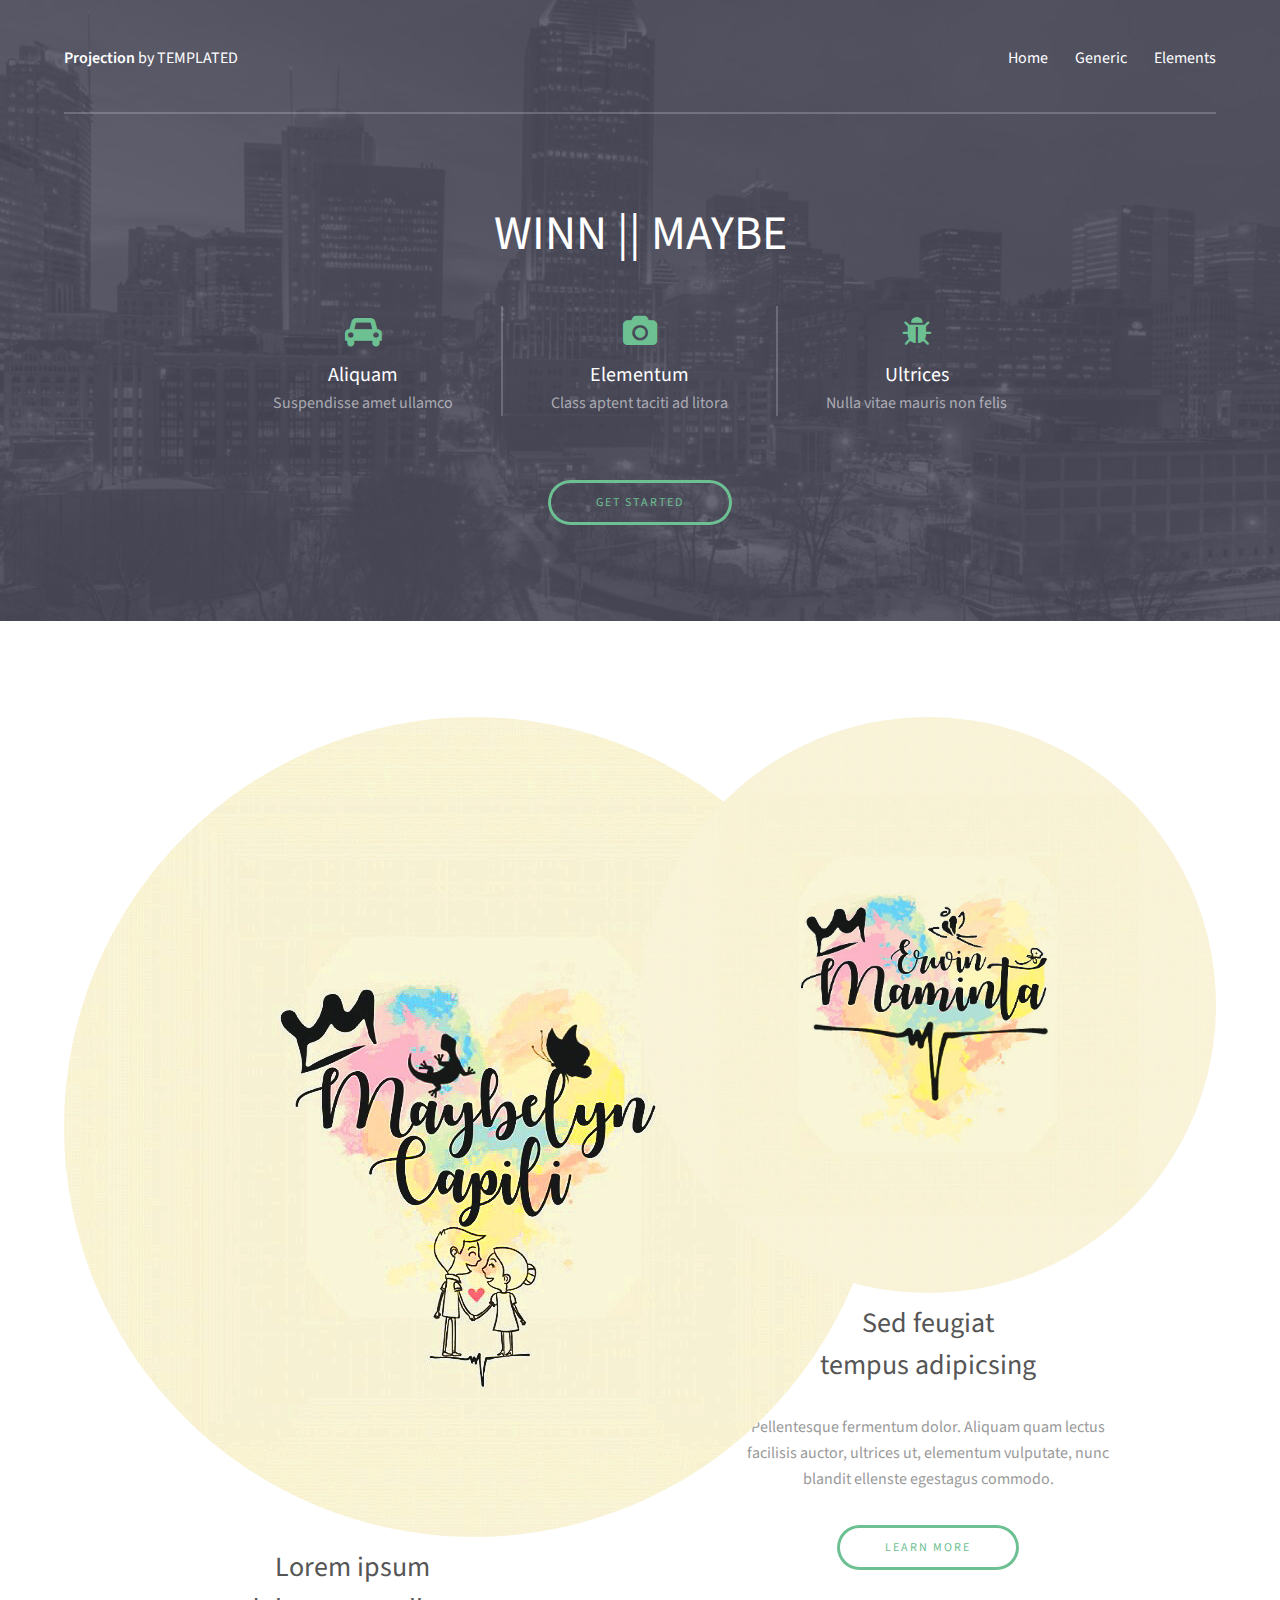
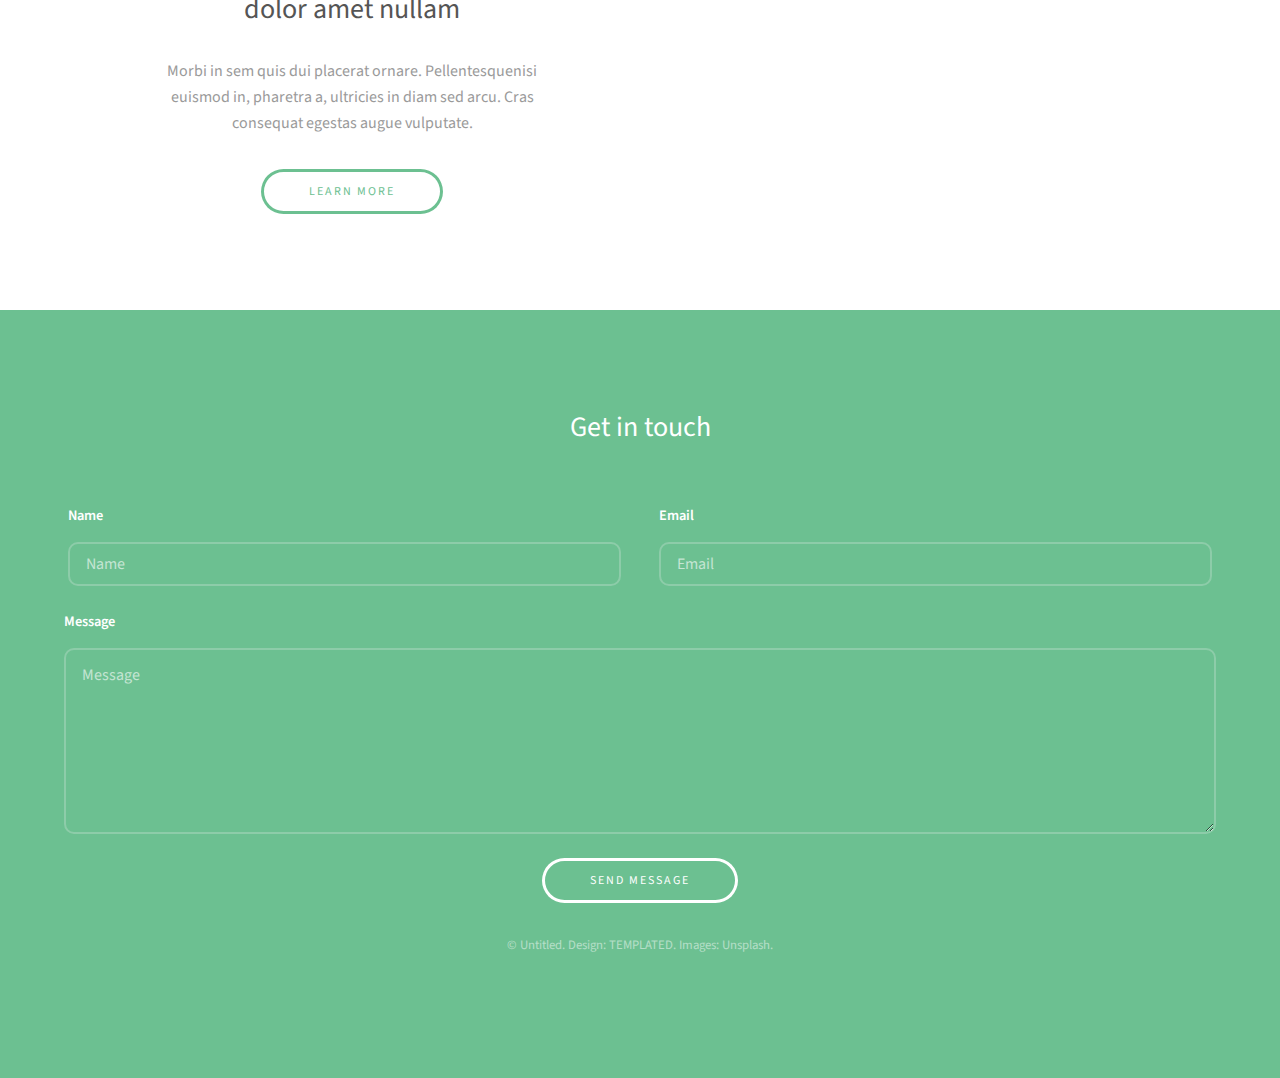
==== commit e0e0589f: "code" ====
--- a/index.html
+++ b/index.html
@@ -68,7 +68,7 @@
 					<div class="flex flex-2">
 						<article>
 							<div class="image round">
-								<img src="images/images/erwin.jpg" width="100%" alt="Winn"/>
+								<img src="images/images/erwin.jpg" alt="Winn"/>
 							</div>
 							<header>
 								<h3>Lorem ipsum<br /> dolor amet nullam</h3>
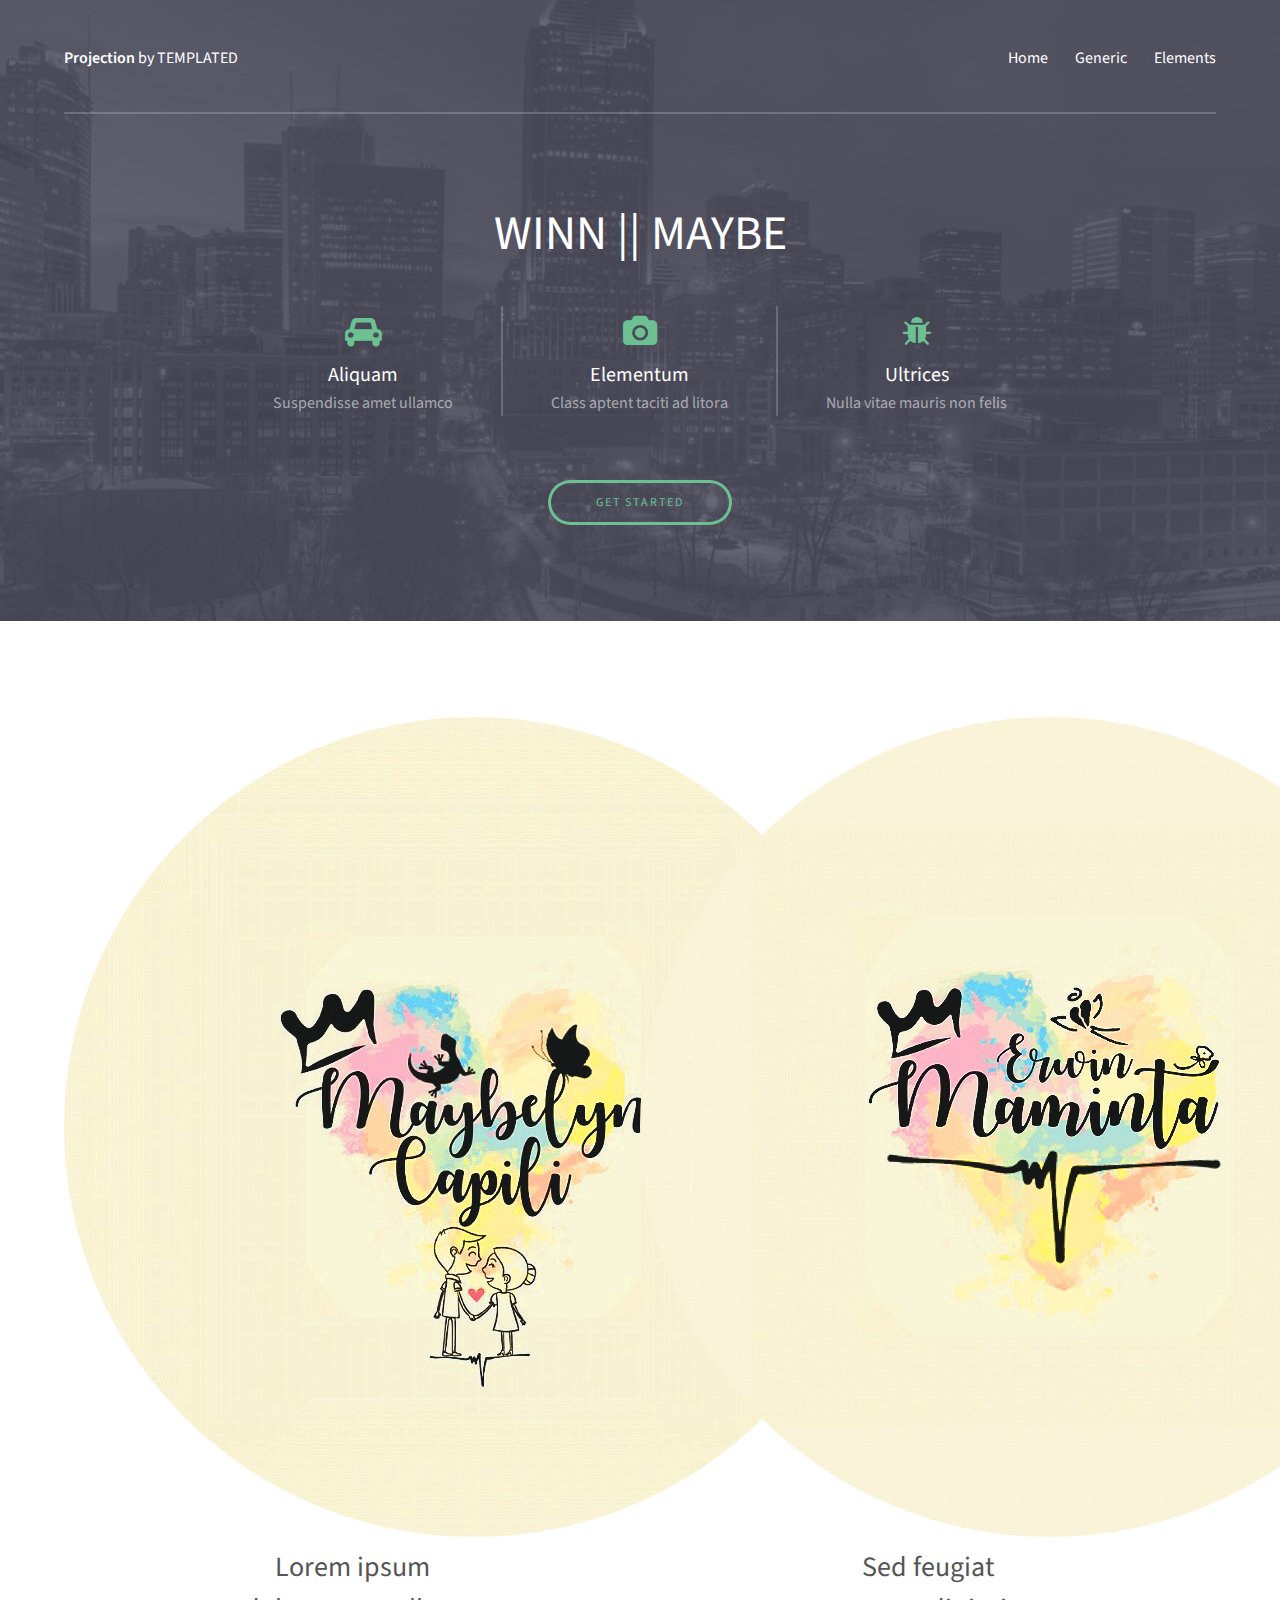
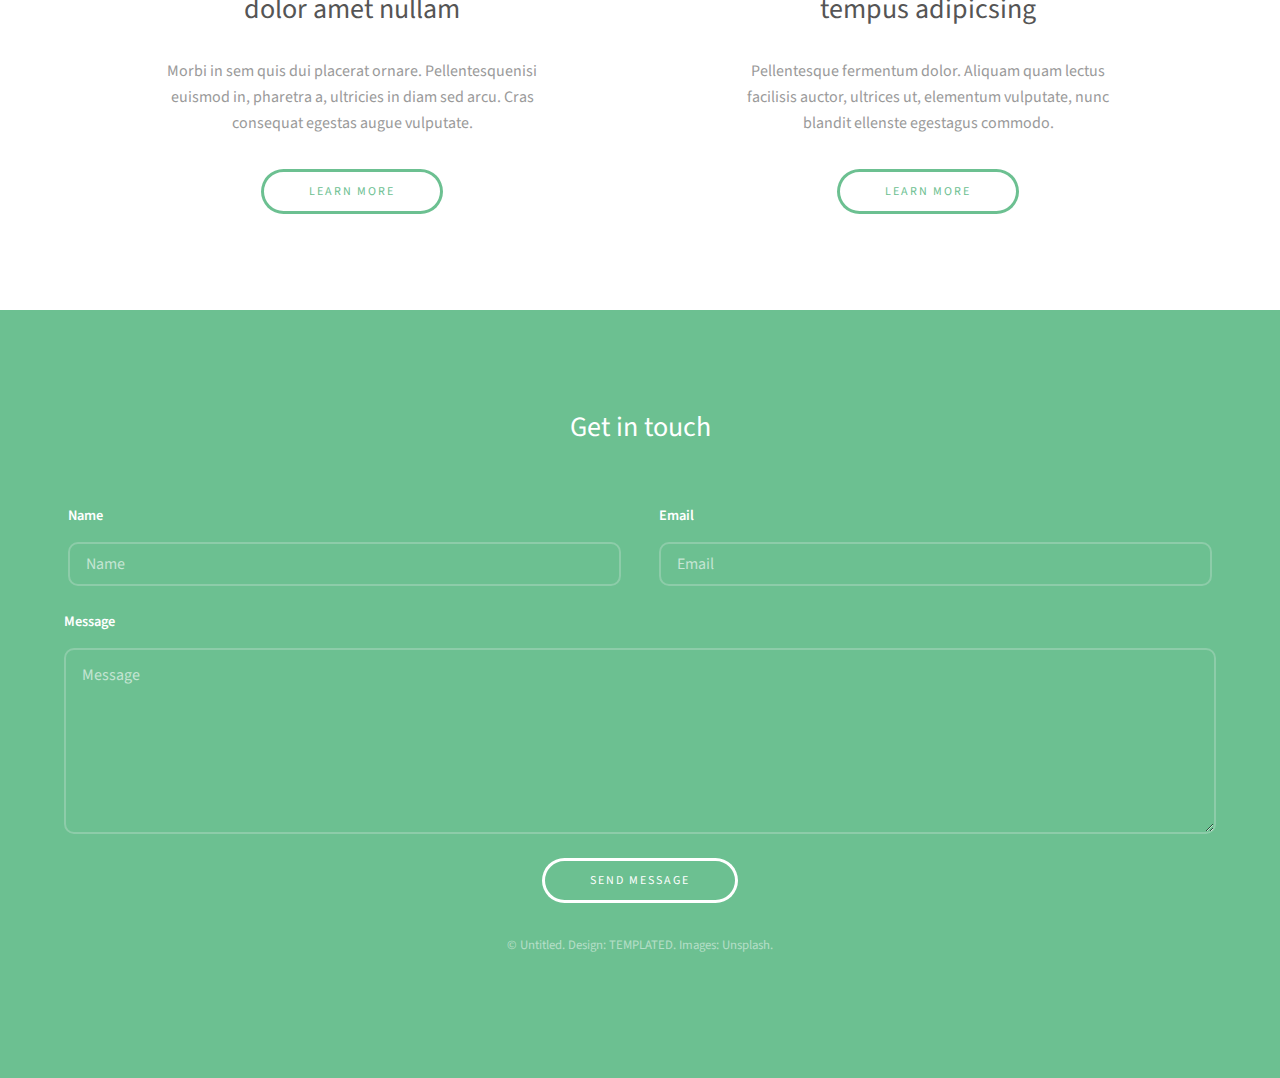
==== commit e9d77306: "code 1" ====
--- a/index.html
+++ b/index.html
@@ -80,7 +80,7 @@
 						</article>
 						<article>
 							<div class="image round">
-								<img src="images/images/maybe.jpg" width="100%" alt="Maybe"/>
+								<img src="images/images/maybe.jpg" alt="Maybe"/>
 							</div>
 							<header>
 								<h3>Sed feugiat<br /> tempus adipicsing</h3>
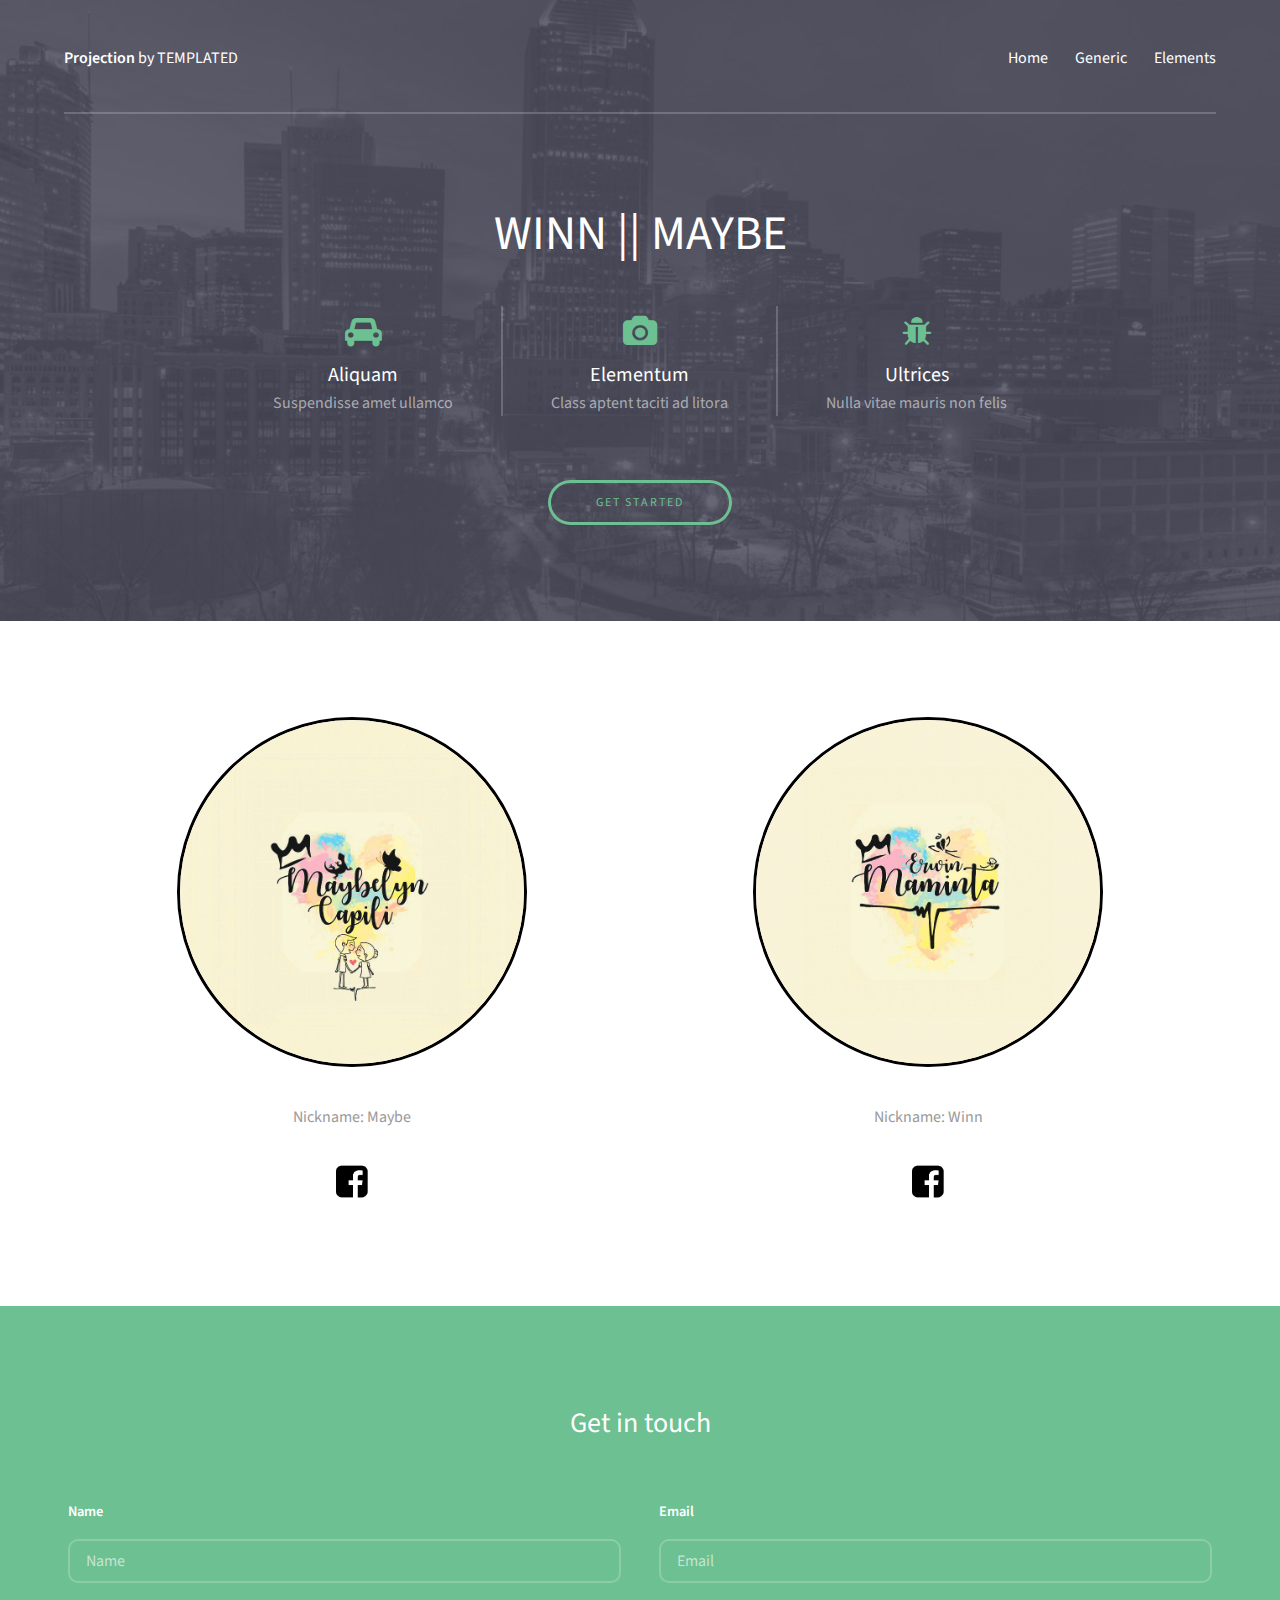
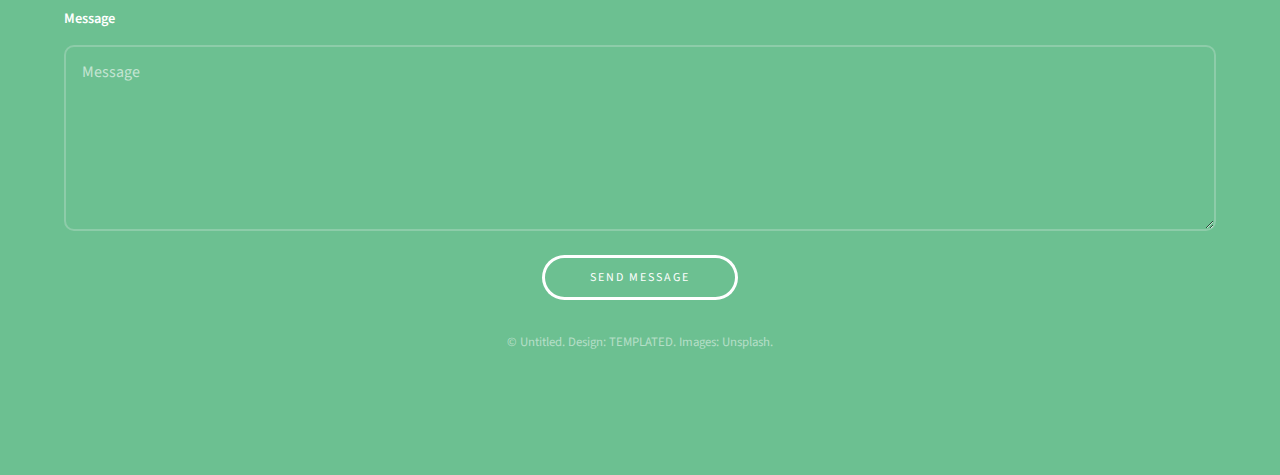
==== commit 6014c71e: "borders" ====
--- a/index.html
+++ b/index.html
@@ -68,26 +68,26 @@
 					<div class="flex flex-2">
 						<article>
 							<div class="image round">
-								<img src="images/images/erwin.jpg" alt="Winn"/>
+								<img src="images/images/erwin.jpg" alt="Winn" width="350" height="350" style="border:solid; border-color:black"/>
 							</div>
 							<header>
-								<h3>Lorem ipsum<br /> dolor amet nullam</h3>
+								<h3></h3>
 							</header>
-							<p>Morbi in sem quis dui placerat ornare. Pellentesquenisi<br />euismod in, pharetra a, ultricies in diam sed arcu. Cras<br />consequat  egestas augue vulputate.</p>
+							<p>Nickname: Maybe</p>
 							<footer>
-								<a href="#" class="button">Learn More</a>
+								<a href="https://www.facebook.com/cabeebe03" target="_blank"><img src="images/fb_logo.png" width="40" height="40" alt=""/></a>
 							</footer>
 						</article>
 						<article>
 							<div class="image round">
-								<img src="images/images/maybe.jpg" alt="Maybe"/>
+								<img src="images/images/maybe.jpg" alt="Maybe" width="350" height="350" style="border:solid; border-color:black"/>
 							</div>
 							<header>
-								<h3>Sed feugiat<br /> tempus adipicsing</h3>
+								<h3></h3>
 							</header>
-							<p>Pellentesque fermentum dolor. Aliquam quam lectus<br />facilisis auctor, ultrices ut, elementum vulputate, nunc<br /> blandit ellenste egestagus commodo.</p>
+							<p>Nickname: Winn</p>
 							<footer>
-								<a href="#" class="button">Learn More</a>
+								<a href="https://www.facebook.com/piyaya.monsteru" target="_blank"><img src="images/fb_logo.png" width="40" height="40" alt=""/></a>
 							</footer>
 						</article>
 					</div>
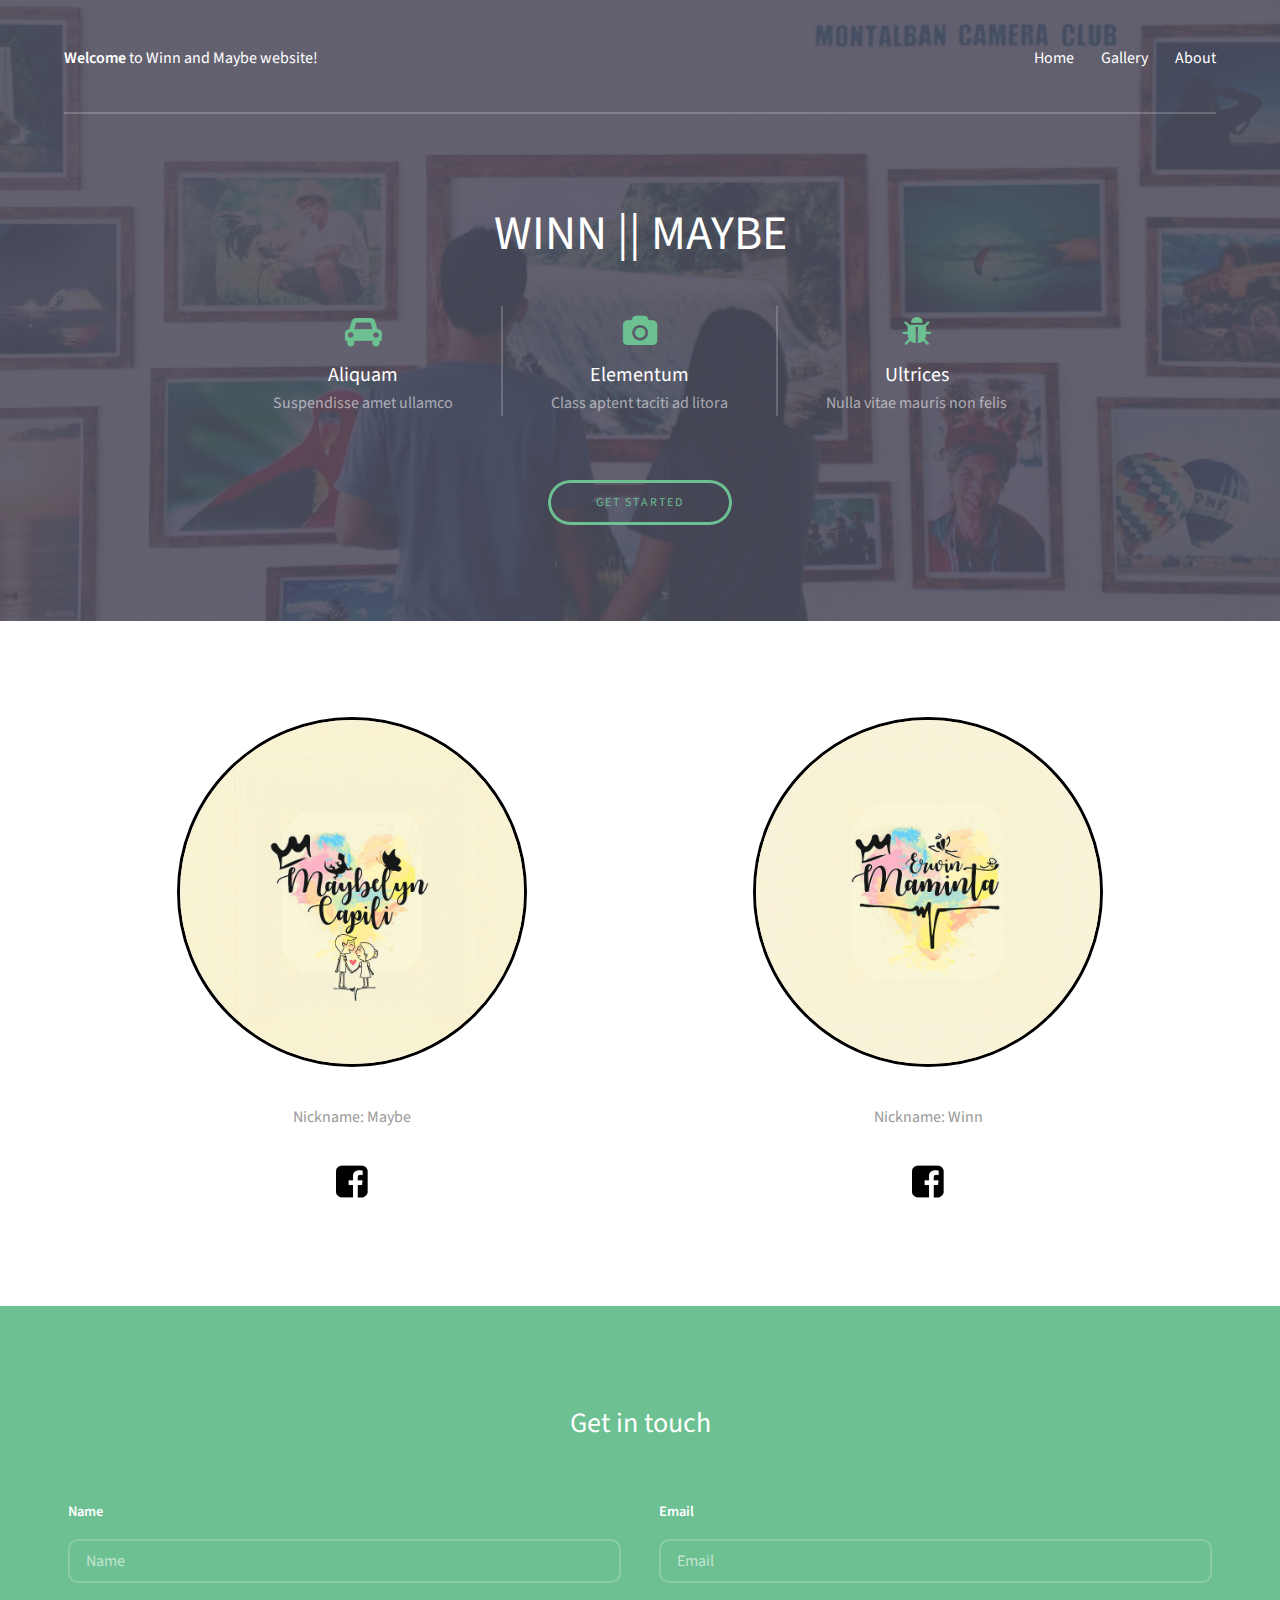
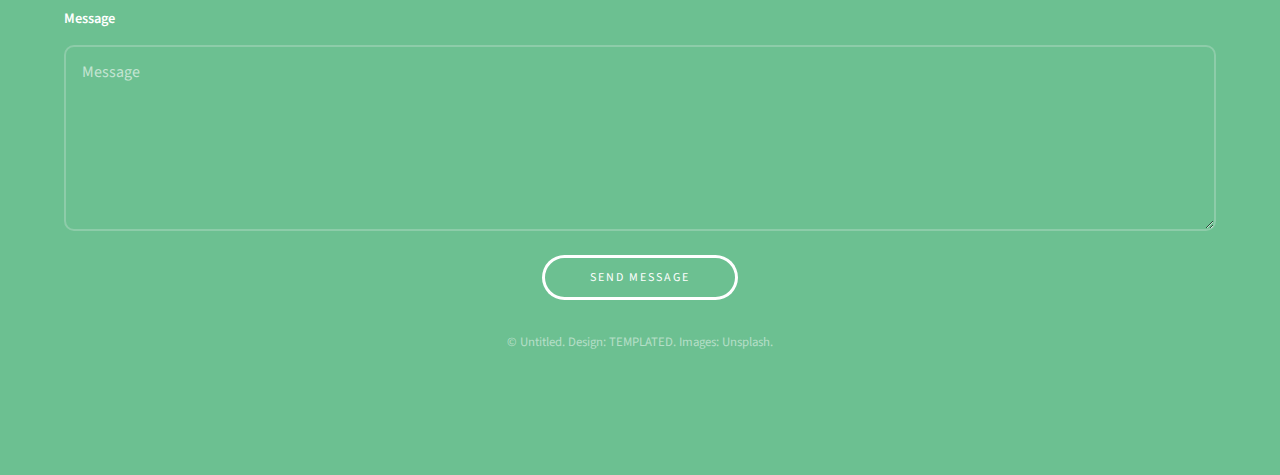
==== commit 07f49f56: "banner plus welcome text" ====
--- a/index.html
+++ b/index.html
@@ -16,11 +16,11 @@
 		<!-- Header -->
 			<header id="header">
 				<div class="inner">
-					<a href="index.html" class="logo"><strong>Projection</strong> by TEMPLATED</a>
+					<a href="index.html" class="logo"><strong>Welcome</strong> to Winn and Maybe website!</a>
 					<nav id="nav">
 						<a href="index.html">Home</a>
-						<a href="generic.html">Generic</a>
-						<a href="elements.html">Elements</a>
+						<a href="generic.html">Gallery</a>
+						<a href="elements.html">About</a>
 					</nav>
 					<a href="#navPanel" class="navPanelToggle"><span class="fa fa-bars"></span></a>
 				</div>
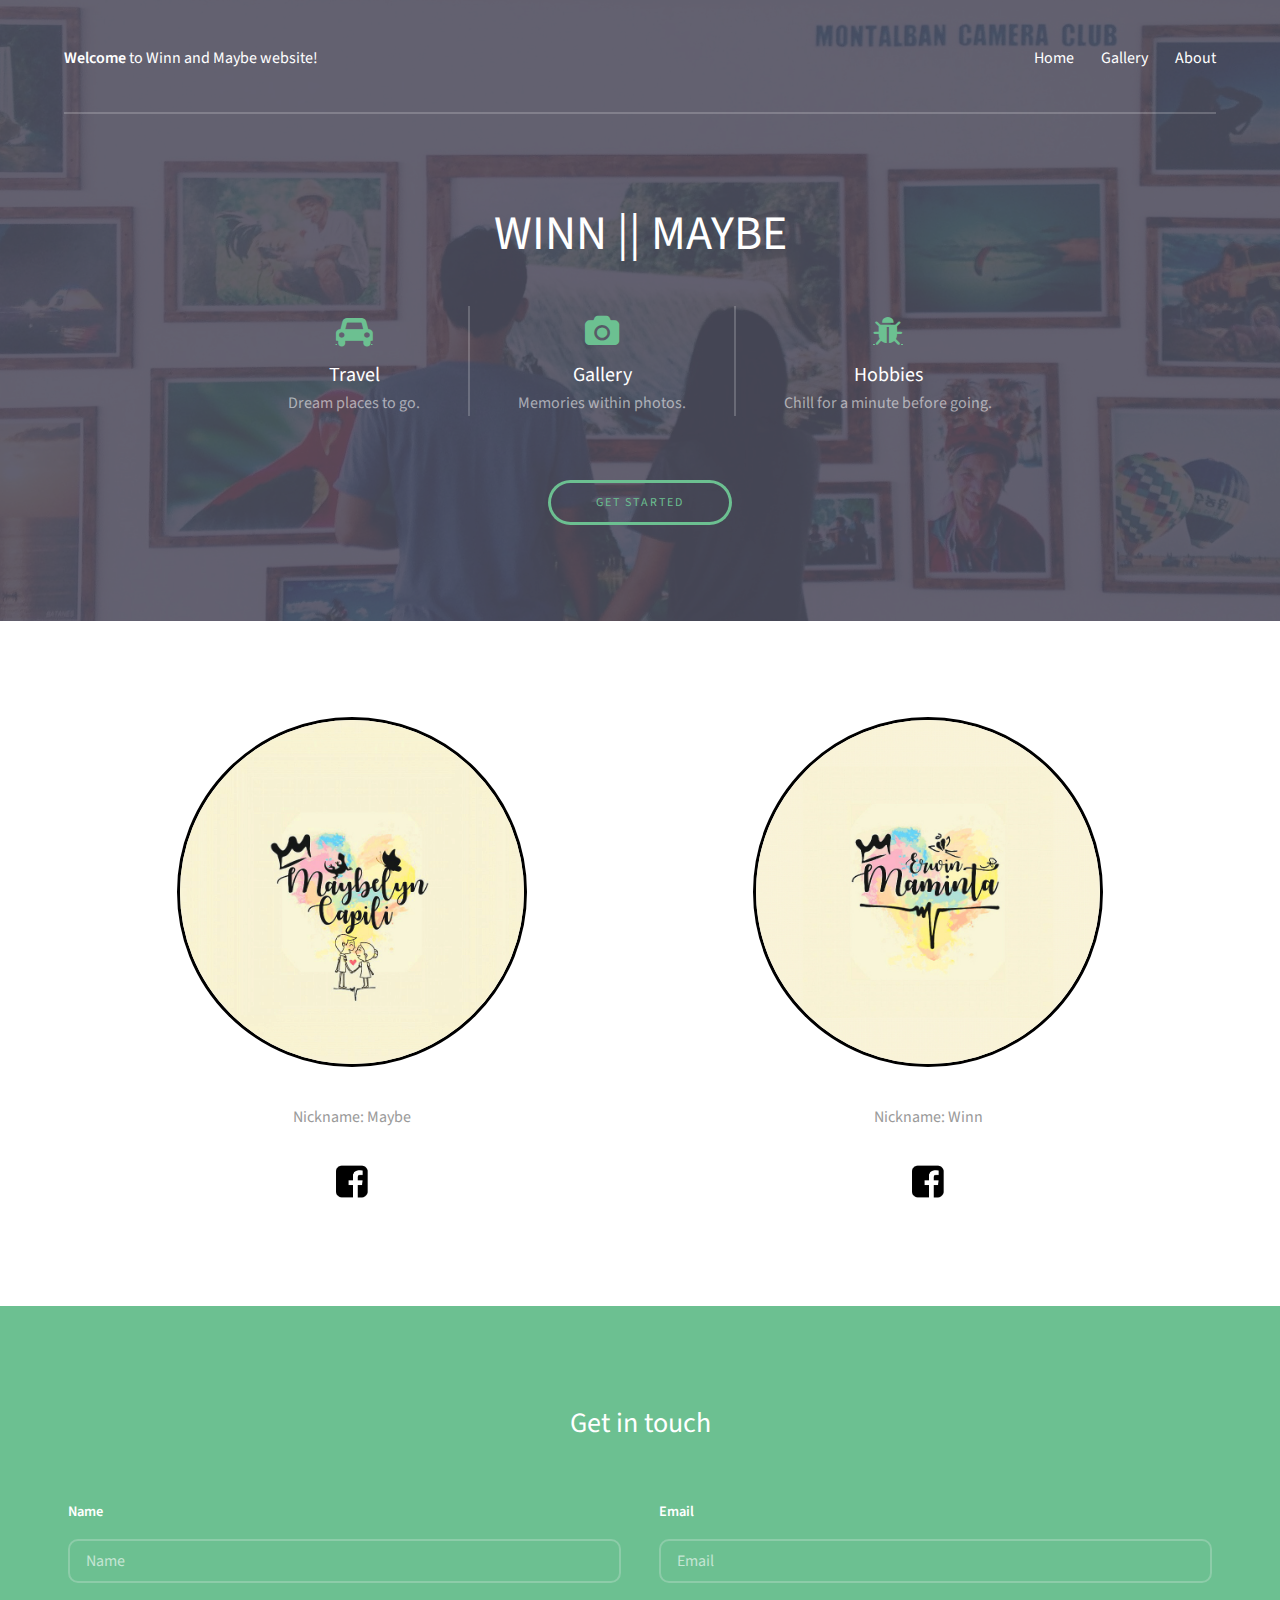
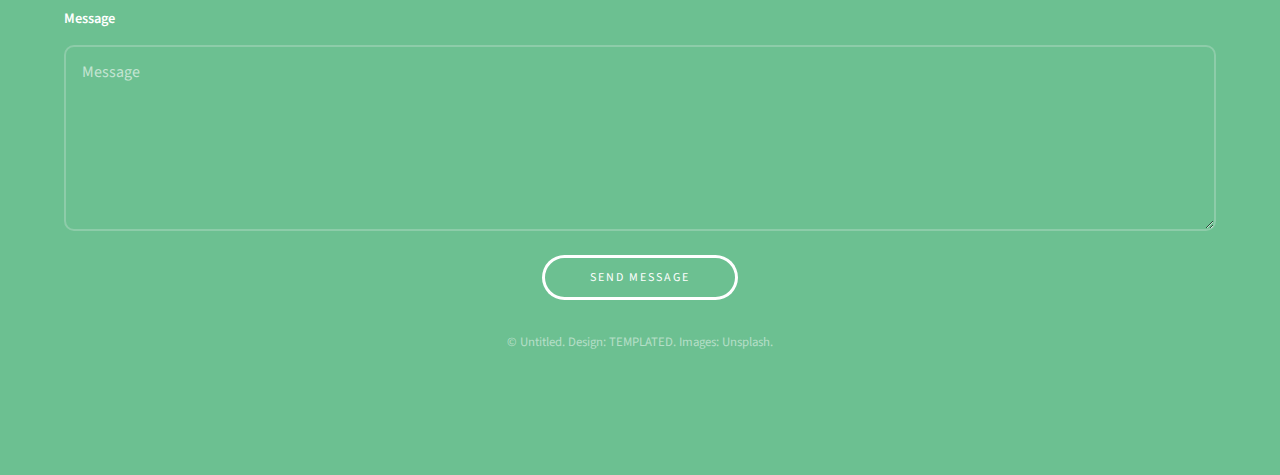
==== commit 4fc9e1b5: "index codes" ====
--- a/index.html
+++ b/index.html
@@ -36,27 +36,27 @@
 					<div class="flex ">
 
 						<div>
-							<span class="icon fa-car"></span>
-							<h3>Aliquam</h3>
-							<p>Suspendisse amet ullamco</p>
+							<a href=generic.html><span class="icon fa-car"></span></a>
+							<h3>Travel</h3>
+							<p>Dream places to go.</p>
 						</div>
 
 						<div>
-							<span class="icon fa-camera"></span>
-							<h3>Elementum</h3>
-							<p>Class aptent taciti ad litora</p>
+							<a href=generic.html><span class="icon fa-camera"></span></a>
+							<h3>Gallery</h3>
+							<p>Memories within photos.</p>
 						</div>
 
 						<div>
-							<span class="icon fa-bug"></span>
-							<h3>Ultrices</h3>
-							<p>Nulla vitae mauris non felis</p>
+							<a href=elements.html><span class="icon fa-bug"></span></a>
+							<h3>Hobbies</h3>
+							<p>Chill for a minute before going.</p>
 						</div>
 
 					</div>
 
 					<footer>
-						<a href="#" class="button">Get Started</a>
+						<a href="#three" class="button">Get Started</a>
 					</footer>
 				</div>
 			</section>
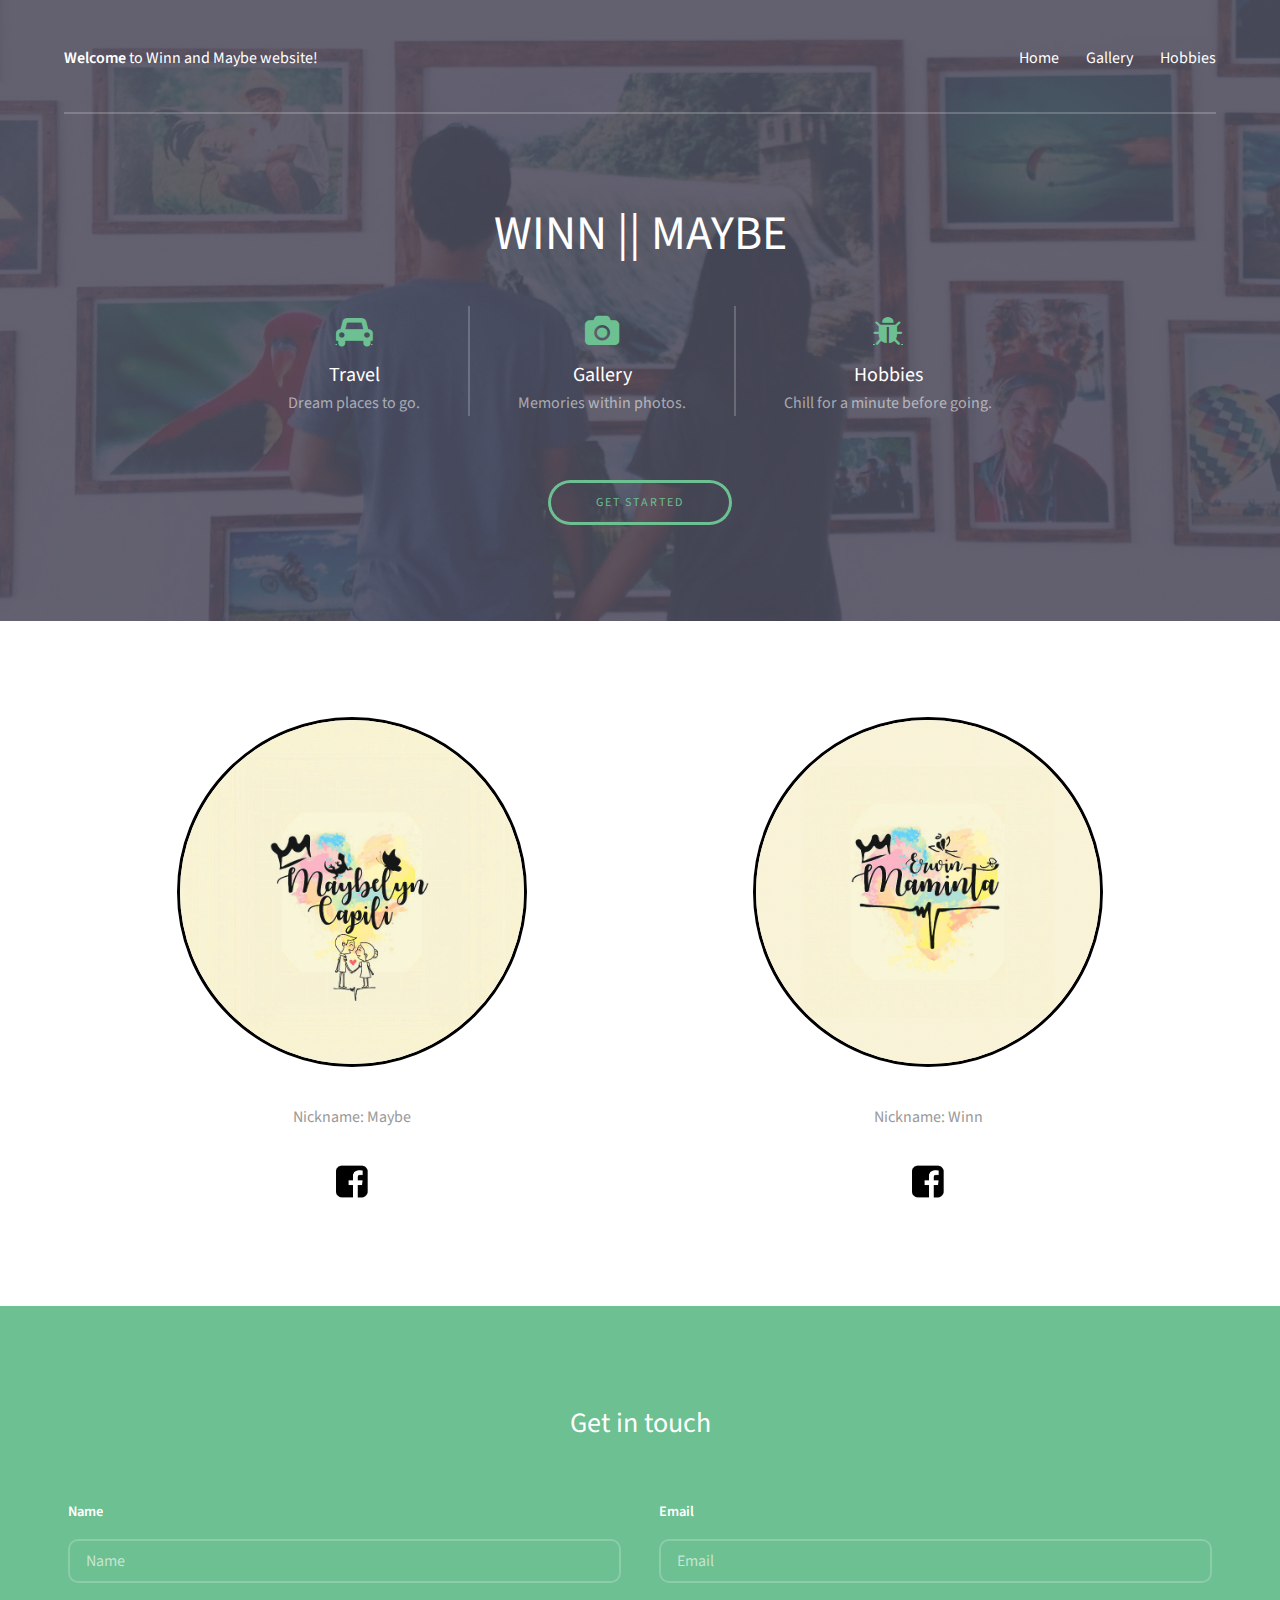
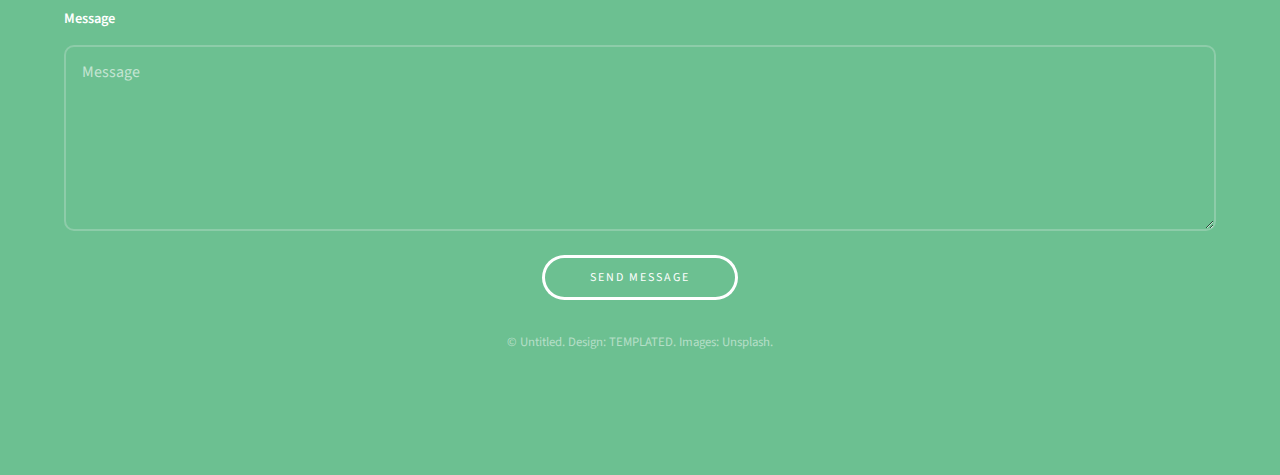
==== commit 1111e946: "gallery" ====
--- a/index.html
+++ b/index.html
@@ -20,7 +20,7 @@
 					<nav id="nav">
 						<a href="index.html">Home</a>
 						<a href="generic.html">Gallery</a>
-						<a href="elements.html">About</a>
+						<a href="elements.html">Hobbies</a>
 					</nav>
 					<a href="#navPanel" class="navPanelToggle"><span class="fa fa-bars"></span></a>
 				</div>
@@ -68,7 +68,7 @@
 					<div class="flex flex-2">
 						<article>
 							<div class="image round">
-								<img src="images/images/erwin.jpg" alt="Winn" width="350" height="350" style="border:solid; border-color:black"/>
+								<img src="images/used/erwin.jpg" alt="Winn" width="350" height="350" style="border:solid; border-color:black"/>
 							</div>
 							<header>
 								<h3></h3>
@@ -80,7 +80,7 @@
 						</article>
 						<article>
 							<div class="image round">
-								<img src="images/images/maybe.jpg" alt="Maybe" width="350" height="350" style="border:solid; border-color:black"/>
+								<img src="images/used/maybe.jpg" alt="Maybe" width="350" height="350" style="border:solid; border-color:black"/>
 							</div>
 							<header>
 								<h3></h3>
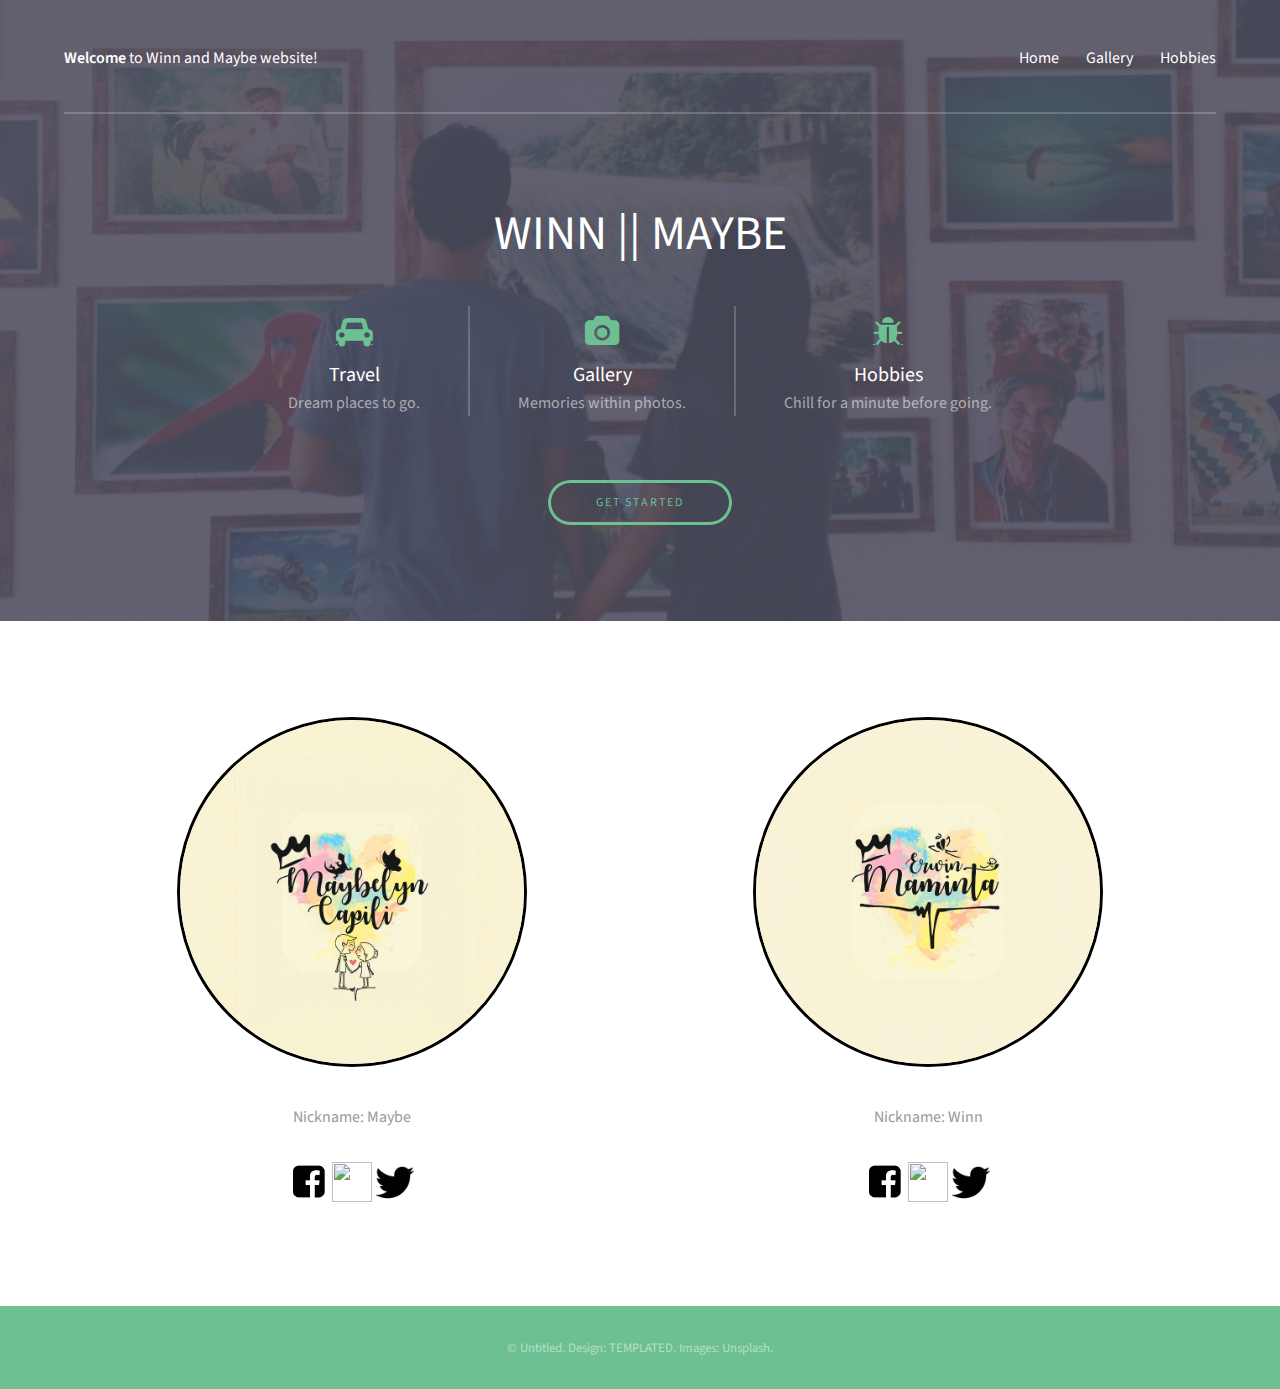
==== commit d7cba792: "gallery changes" ====
--- a/index.html
+++ b/index.html
@@ -19,8 +19,8 @@
 					<a href="index.html" class="logo"><strong>Welcome</strong> to Winn and Maybe website!</a>
 					<nav id="nav">
 						<a href="index.html">Home</a>
-						<a href="generic.html">Gallery</a>
-						<a href="elements.html">Hobbies</a>
+						<a href="gallery.html">Gallery</a>
+						<a href="hobbies.html">Hobbies</a>
 					</nav>
 					<a href="#navPanel" class="navPanelToggle"><span class="fa fa-bars"></span></a>
 				</div>
@@ -76,6 +76,8 @@
 							<p>Nickname: Maybe</p>
 							<footer>
 								<a href="https://www.facebook.com/cabeebe03" target="_blank"><img src="images/fb_logo.png" width="40" height="40" alt=""/></a>
+								<a href="https://www.instagram.com/cabeebe/" target="_blank"><img src="images/insta.png" width="40" height="40" alt=""/></a>
+								<a href="https://www.twitter.com/_cabeebe/" target="_blank"><img src="images/twitter.png" width="40" height="40" alt=""/></a>
 							</footer>
 						</article>
 						<article>
@@ -88,6 +90,8 @@
 							<p>Nickname: Winn</p>
 							<footer>
 								<a href="https://www.facebook.com/piyaya.monsteru" target="_blank"><img src="images/fb_logo.png" width="40" height="40" alt=""/></a>
+								<a href="https://www.instagram.com/systemwin32/" target="_blank"><img src="images/insta.png" width="40" height="40" alt=""/></a>
+								<a href="https://www.twitter.com/winnqwerty/" target="_blank"><img src="images/twitter.png" width="40" height="40" alt=""/></a>
 							</footer>
 						</article>
 					</div>
@@ -98,26 +102,7 @@
 			<footer id="footer">
 				<div class="inner">
 
-					<h3>Get in touch</h3>
-
-					<form action="#" method="post">
-
-						<div class="field half first">
-							<label for="name">Name</label>
-							<input name="name" id="name" type="text" placeholder="Name">
-						</div>
-						<div class="field half">
-							<label for="email">Email</label>
-							<input name="email" id="email" type="email" placeholder="Email">
-						</div>
-						<div class="field">
-							<label for="message">Message</label>
-							<textarea name="message" id="message" rows="6" placeholder="Message"></textarea>
-						</div>
-						<ul class="actions">
-							<li><input value="Send Message" class="button alt" type="submit"></li>
-						</ul>
-					</form>
+<br>
 
 					<div class="copyright">
 						&copy; Untitled. Design: <a href="https://templated.co">TEMPLATED</a>. Images: <a href="https://unsplash.com">Unsplash</a>.
--- a/assets/css/main.css
+++ b/assets/css/main.css
@@ -3110,10 +3110,11 @@
 /* Footer */
 
 	#footer {
-		padding: 6em 0;
+		padding: 5px;
 		background: #6cc091;
 		color: #fff;
 		text-align: center;
+		position: relative;
 	}
 
 		#footer h3 {
@@ -3130,7 +3131,7 @@
 			color: rgba(255, 255, 255, 0.5);
 			font-size: 0.8em;
 			margin: 0 0 2em 0;
-			padding: 0;
+			padding: 0px;
 		}
 
 			#footer .copyright a {
